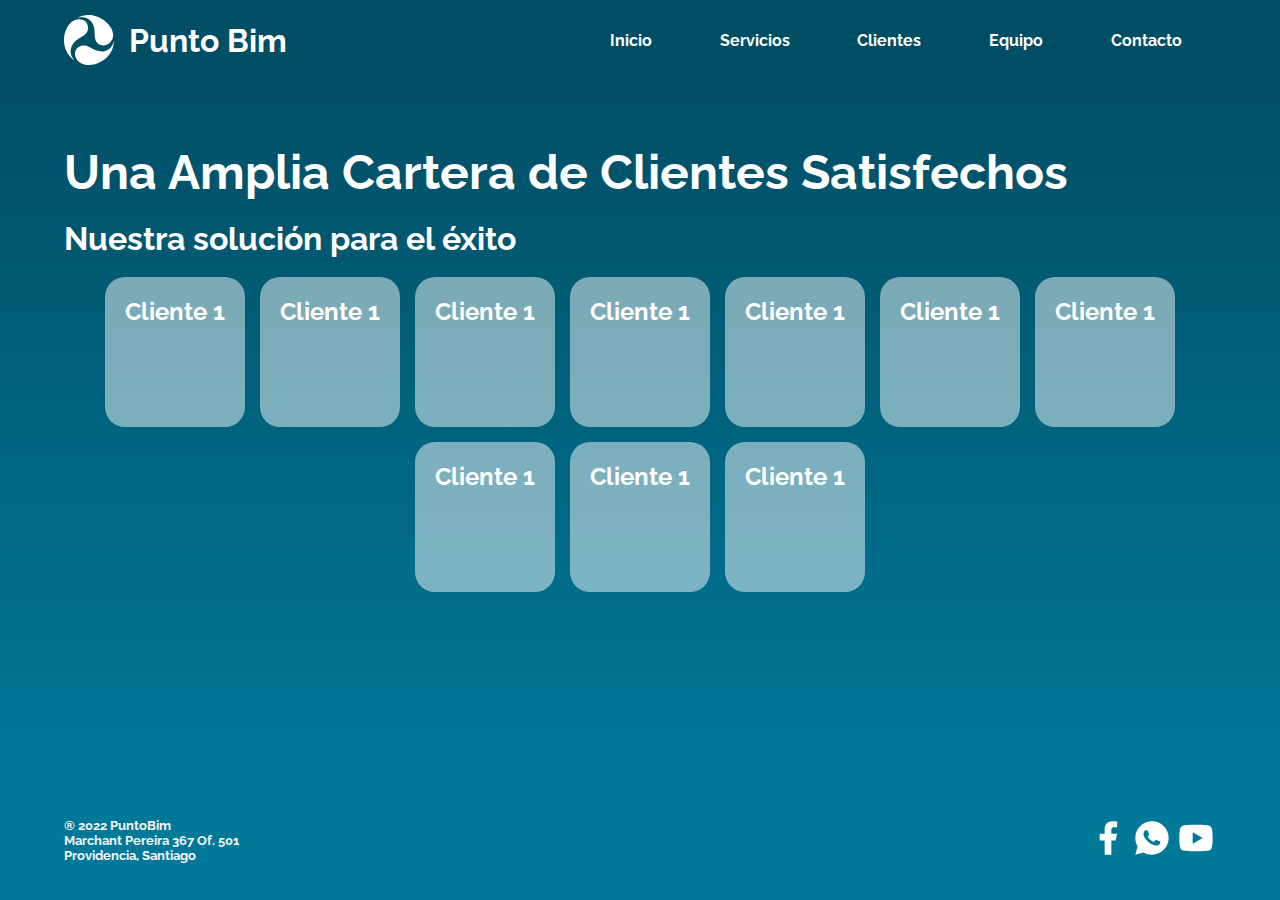
==== pages/clientes.html @ 97cbb828 "titulos html" ====
<!DOCTYPE html>
<html lang="es">
<head>
    <meta charset="UTF-8">
    <meta http-equiv="X-UA-Compatible" content="IE=edge">
    <meta name="viewport" content="width=device-width, initial-scale=1.0">
    <link rel="stylesheet" href="../css/styles.css">
    <link href="https://fonts.googleapis.com/css2?family=Roboto:ital,wght@0,100;0,400;0,700;1,100;1,400;1,700&display=swap" rel="stylesheet">
    <link href="https://fonts.googleapis.com/css2?family=Raleway:ital,wght@0,100;0,400;0,700;0,900;1,100;1,400;1,700;1,900&family=Roboto:ital,wght@0,100;0,400;0,700;1,100;1,400;1,700&display=swap" rel="stylesheet">
    <title>PuntoBim-Clientes</title>
</head>
<body>
    <header>
        <nav class="barraNav">
            <div class="barraNav__logoTitulo">
                <img src="../assets/img/logo.svg" alt="" class="barraNav__logo">
                <h1 class="barraNav__titulo">Punto Bim</h1>
            </div>
            <ul class="barraNav__lista">
                <li><a href="../index.html">Inicio</a></li>
                <li><a href="./servicios.html">Servicios</a></li>
                <li><a href="./clientes.html">Clientes</a></li>
                <li><a href="./equipo.html">Equipo</a></li>
                <li><a href="./contacto.html">Contacto</a></li>
            </ul>
        </nav>
    </header>
    <main>
        <section class="clientes">
            <h1 class="titulo">Una Amplia Cartera de Clientes Satisfechos</h1>
            <h2 class="subtitulo">Nuestra solución para el éxito</h2>
            <div class="clientes__contenedorTarjeta">
                <article class="clientes__tarjeta">
                    <h3 class="clientes__tarjetaTitulo">Cliente 1</h3>
                </article>
                <article class="clientes__tarjeta">
                    <h3 class="clientes__tarjetaTitulo">Cliente 1</h3>
                </article>
                <article class="clientes__tarjeta">
                    <h3 class="clientes__tarjetaTitulo">Cliente 1</h3>
                </article>
                <article class="clientes__tarjeta">
                    <h3 class="clientes__tarjetaTitulo">Cliente 1</h3>
                </article>
                <article class="clientes__tarjeta">
                    <h3 class="clientes__tarjetaTitulo">Cliente 1</h3>
                </article>
                <article class="clientes__tarjeta">
                    <h3 class="clientes__tarjetaTitulo">Cliente 1</h3>
                </article>
                <article class="clientes__tarjeta">
                    <h3 class="clientes__tarjetaTitulo">Cliente 1</h3>
                </article>
                <article class="clientes__tarjeta">
                    <h3 class="clientes__tarjetaTitulo">Cliente 1</h3>
                </article>
                <article class="clientes__tarjeta">
                    <h3 class="clientes__tarjetaTitulo">Cliente 1</h3>
                </article>
                <article class="clientes__tarjeta">
                    <h3 class="clientes__tarjetaTitulo">Cliente 1</h3>
                </article>
            </div>
        </section>

    </main>
    <footer>
        <div>
            <h5>® 2022 PuntoBim</h5>
            <h5>Marchant Pereira 367 Of. 501 </h5>
            <h5>Providencia, Santiago</h5>
        </div>
        <div>
            <img src="../assets/img/icon _facebook.svg" alt="icon_facebook">
            <img src="../assets/img/icon _whatsapp.svg" alt="icon_whatsapp">
            <img src="../assets/img/icon _youtube.svg" alt="icon_youtube">
        </div>
            
    </footer>
</body>
</html>
---- css/styles.css ----
*{
    padding:0;
    margin:0;
    box-sizing: border-box;
}

html{
    font-family: 'Raleway', sans-serif;
}

a{
    text-decoration: none;
    color: inherit;
}

/* --------------------Titulos---------------------------- */
.titulo{
    font-size: 3rem;
    text-align: center;
    /* text-transform: uppercase; */
    color: white;
    text-align: left;
    /* width: 400px; */
    
}
.subtitulo{
    font-size: 2rem;
    text-align: left;
    color: white;

}
/*------------------- Barra Navegacion-------------------- */
.barraNav{
    display: flex;
    justify-content: space-between;
    align-items: center;
    padding-left: 5vw; 
    padding-right: 5vw; 
    height: 80px;
    background-color: #004E64;
    
}
.barraNav__logoTitulo{
    display: flex;
    align-items: center;
    gap:15px;
}
.barraNav__titulo{
    color: white;
    font-size: 2rem;
    white-space: nowrap;
    
}
.barraNav__lista{
    display: none;
}
.bi-list{
    font-size: 2rem;
    color: white;
}

@keyframes aparecer {
    0%{opacity: 0;}
    100%{opacity: 1;}
}
/* .bi-list:hover{

    .navMobile{

    display: none;
    }
} */
.navMobile{
    top: 0;
    right: 0;
    height: 100vh;
    width: 70vw;
    position: absolute;
    padding: 5px;
}
.navMobile__lista{
    display: none;
    position: absolute;
    padding: 15px;
    top: 0;
    right: 0;
    height: 100vh;
    width: 70vw;
    background-color: #1d1d1dde;
    list-style: none;
    flex-direction: column;
    justify-content: flex-start;
    gap: 20px;
}
.navMobile__lista:hover{
    display: flex;
}

i:hover > .navMobile__lista{
    display: flex;
    animation: aparecer 1s;
}

i{
    font-style: normal;
}



.navMobile__lista li{
    font-size: 2rem;
}
.navMobile__lista li:hover{
    color: #007999;
}
/* .barraNav__logo{
    justify-self: center;
    align-self: center;
} */
ul li{
    color: white;
    font-weight: 700;
    padding: 5px;
}
ul li:hover{
    color: #007999;
    /* border-bottom: 3px solid #00a5d3 ;
    border-top: 3px solid transparent ; */
}
footer{
    height: 120px;
    padding: 15px 5vw 15px;
    display:flex;
    gap: 10px;
    justify-content: space-between;
    align-items: center;
    background-color: #007999;
}
h5{
    font-weight: 700;
    color:whitesmoke;
}

@media (min-width: 768px) {

    .barraNav__lista{
        list-style: none;
        display: flex;
        flex-direction: row;
        align-self: center;
        justify-content: space-around;
        width: 50vw;
    }
    .bi-list{
        display: none;
    }
    
}

/*------------------- Seccion Portada-------------------- */
.portada{
    min-height: calc(100vh - 80px - 120px);
    background: linear-gradient(#004E64, #007999); 
    display: flex;
    flex-direction: row;
    flex-wrap: wrap;
    justify-content: space-between;
    align-items: center;
    gap: 20px;
    padding: 5vw;
}
.portada__titulo{
    font-size: 2.5rem;
    text-align: left;
    /* text-transform: uppercase; */
    color: white;
    width: 400px;
    
}
.portada__subtitulo{
    font-size: 2rem;
    text-align: center;
    text-transform: uppercase;
    color: white;
}
/* .portada__video{
background-size: cover;
z-index: -1;
} */
/* .portada__img{
    align-self: flex-end;

    } */

/*------------------- Contacto-------------------- */
.contacto{
    min-height: calc(100vh - 80px - 120px);
    background: linear-gradient(#004E64, #007999); 
    position: relative;
    padding: 5vw;
}
.contacto__formulario{
    display: flex;
    flex-direction: column;
    justify-content: center;
    align-items: center;
    padding: 10px;
    height: 100%;

    gap: 20px;
}
.contacto__label{
    display: inline-block;
    width: 100px;
    color: white;
}
form div{
    display: flex;
    align-items: center;
    
} 
form h2{
    color: white;
    text-transform: uppercase;

}
.inputbox{
    line-height: 30px;
    border: 1px solid #004E64;
    border-radius: 10px;
    max-width: 400px;
    width: calc(80vw - 100px);
    padding: 0px 10px ;
}
.formulario__btn{

    max-width: 250px;
    width: calc(40vw);
    height: 40px;
    border: 1px solid #004E64;
    border-radius: 20px;
    background-color: #004E64;
    color: white;
    font-weight: 700;
    margin: 10px;
}
.formulario__btn:hover{
    width: 250px;
    height: 40px;
    border: 2px solid #004E64;
    border-radius: 20px;
    background-color: white;
    color: #004E64;
    font-weight: 700;
    margin: 10px;
}
.fomulario__combobox{
    height: 30px;
    border: 1px solid #004E64;
    border-radius: 10px;
    max-width: 400px;
    width: calc(80vw - 100px);
    padding: 0px 10px ;
}
.formulario__checkbox{
    
    max-width: 400px;
    width: calc(80vw - 100px);
    height: 30px;
}
/*------------------- Servicios -------------------- */
.servicios{

    min-height: calc(100vh - 80px - 120px);
    background: linear-gradient(#004E64, #007999); 
    display: flex;
    flex-direction: column;
    justify-content: flex-start;
    align-items: flex-start;
    padding: 5vw;
    gap: 20px;
}
.servicios__contenedorTarjeta{
    display: flex;
    flex-direction: row;
    gap: 35px;
    flex-wrap: wrap;
    justify-content: center;
    height: 100%
    
}
.servicios__tarjeta{
    background-color: #ffffff7c;
    border-radius: 20px;
    padding: 20px;
    width: max(250px , 20%);
    display: flex;
    flex-direction: column;
    justify-content: space-between;
    align-items: center;
    gap: 20px;
}
.servicios__tarjetaTitulo{
    color: white;
    text-align: center;
    font-size: 1.5rem;
}
.servicios__tarjetaParrafo{
    color: white;
    text-align: center;
    font-size: 1.2rem;
    font-weight: 400;
}
.servicios__tarjetaBtn{
    padding: 10px;
    border: 2px solid white;
    border-radius: 20px;
    color: white;
    font-weight: 700;
}
/*------------------- Clientes -------------------- */
.clientes{
    min-height: calc(100vh - 80px - 120px);
    background: linear-gradient(#004E64, #007999); 
    display: flex;
    flex-direction: column;
    justify-content: flex-start;
    align-items: flex-start;
    padding: 5vw;
    gap: 20px;
}
.clientes__contenedorTarjeta{
    display: flex;
    flex-direction: row;
    justify-content: center;
    align-items: center;
    gap: 15px;
    flex-wrap: wrap;
}
.clientes__tarjeta{
    background-color: #ffffff7c;
    border-radius: 20px;
    padding: 20px;
    width: auto;
    height: 150px;
}
.clientes__tarjetaTitulo{
    color: white;
    text-align: center;
    font-size: 1.5rem;
}
/*------------------- Equipo -------------------- */
.equipo{
    height: auto;
    background: linear-gradient(#004E64, #007999); 
    display: flex;
    flex-direction: column;
    justify-content: flex-start;
    align-items: flex-start;
    padding: 5vw;
    gap: 20px;
}
.colaboradores{
    height: auto;
    background: linear-gradient(#004E64, #007999); 
    display: flex;
    flex-direction: column;
    justify-content: flex-start;
    align-items: flex-start;
    padding: 5vw;
    gap: 30px;
}
.equipo__parrafo{
    color: white;
    text-align: left;
    font-size: 1.2rem;
    font-weight: 400;
}
.imgEquipo{
    width: 100%;
    border-radius: 15px;
}
.tarjeta{
    background-color: transparent;
    padding: 20px;
    border-radius: 10px;
    width: max(30%, 400px);
}
.tarjeta__nombre{
    color: white;
    text-align: left;
    font-size: 1.5rem;
    font-weight: 400;
}
.tarjeta__cargo{
    color: white;
    text-align: left;
    font-size: 1.2rem;
    font-weight: 400;
}
.tarjeta__profesion{
    color: white;
    text-align: left;
    font-size: 1.0rem;
    font-weight: 400;
}
.tarjeta__contenedor{
    display:flex;
    flex-wrap: wrap;
    justify-content: center;
    gap: 20px;
}
.tarjeta__img {
    width: 100%;
    border-radius: 10px;
}
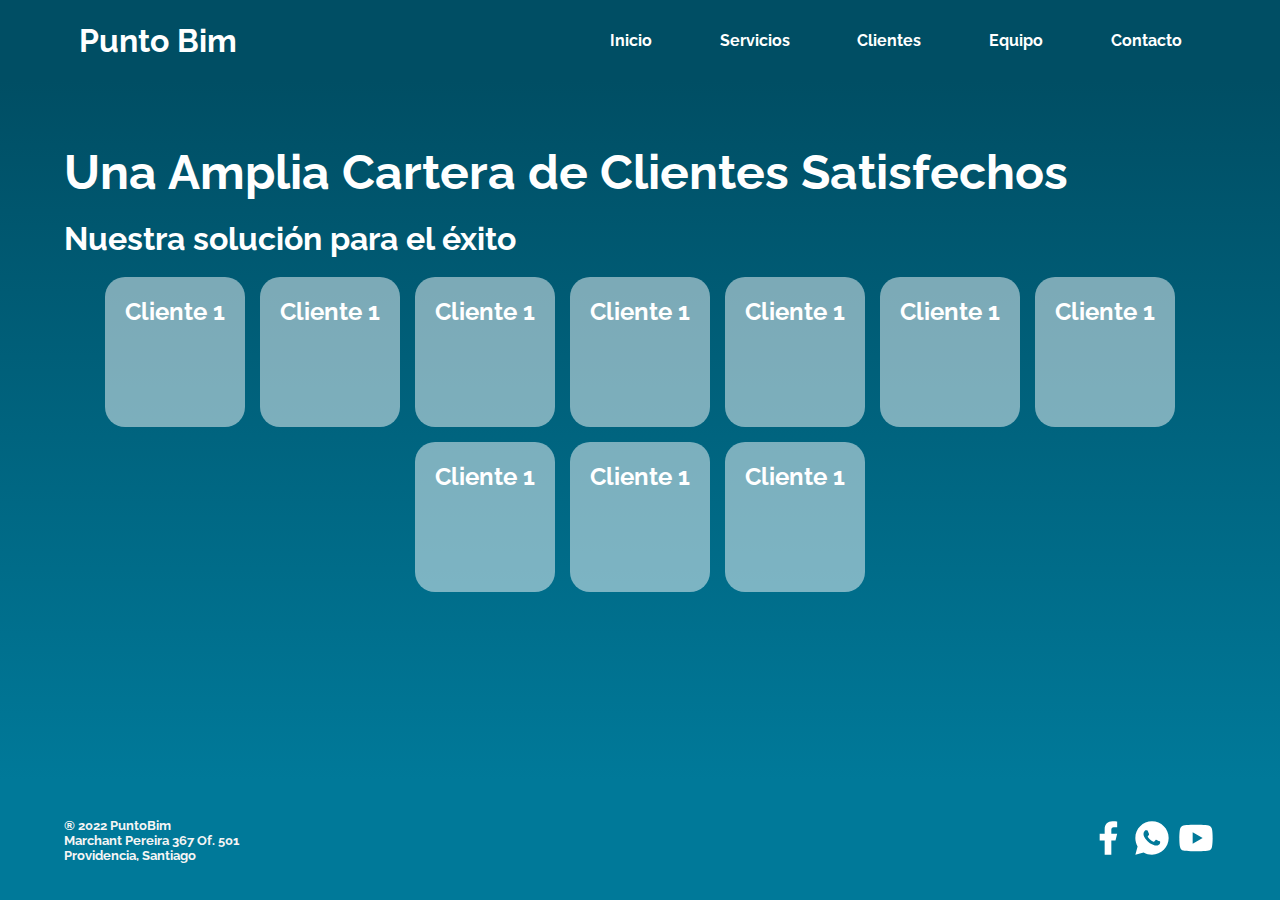
==== commit a9973f7f: "barraNavMobile" ====
--- a/pages/clientes.html
+++ b/pages/clientes.html
@@ -7,13 +7,15 @@
     <link rel="stylesheet" href="../css/styles.css">
     <link href="https://fonts.googleapis.com/css2?family=Roboto:ital,wght@0,100;0,400;0,700;1,100;1,400;1,700&display=swap" rel="stylesheet">
     <link href="https://fonts.googleapis.com/css2?family=Raleway:ital,wght@0,100;0,400;0,700;0,900;1,100;1,400;1,700;1,900&family=Roboto:ital,wght@0,100;0,400;0,700;1,100;1,400;1,700&display=swap" rel="stylesheet">
+    <link rel="stylesheet" href="https://cdn.jsdelivr.net/npm/bootstrap-icons@1.9.1/font/bootstrap-icons.css">
+    <link rel="icon" href="../assets/img/favicon.svg" type="image/x-icon" class="favicon">
     <title>PuntoBim-Clientes</title>
 </head>
 <body>
     <header>
         <nav class="barraNav">
             <div class="barraNav__logoTitulo">
-                <img src="../assets/img/logo.svg" alt="" class="barraNav__logo">
+                <img src="./assets/img/logo.svg" alt="" class="barraNav__logo">
                 <h1 class="barraNav__titulo">Punto Bim</h1>
             </div>
             <ul class="barraNav__lista">
@@ -23,7 +25,21 @@
                 <li><a href="./equipo.html">Equipo</a></li>
                 <li><a href="./contacto.html">Contacto</a></li>
             </ul>
+            <i class="bi bi-list">
+                <div class="navMobile__background">
+                    <ul class="navMobile__lista">
+                        <li><a href="./servicios.html"><i class="bi bi-x"></i></a></li>
+                        <li><a href="../index.html">Inicio</a></li>
+                        <li><a href="./servicios.html">Servicios</a></li>
+                        <li><a href="./clientes.html">Clientes</a></li>
+                        <li><a href="./equipo.html">Equipo</a></li>
+                        <li><a href="./contacto.html">Contacto</a></li>
+                    </ul>
+                </div>
+
+            </i>
         </nav>
+
     </header>
     <main>
         <section class="clientes">
--- a/css/styles.css
+++ b/css/styles.css
@@ -12,6 +12,7 @@
     text-decoration: none;
     color: inherit;
 }
+
 
 /* --------------------Titulos---------------------------- */
 .titulo{
@@ -57,12 +58,22 @@
 .bi-list{
     font-size: 2rem;
     color: white;
-}
-
-@keyframes aparecer {
+    transition: 1s transform ease;
+}
+
+.bi-x{
+    z-index: 1;
+    font-size: 2rem;
+    color: white;
+    justify-content: end;
+    transition: 1s transform ease;
+}
+
+
+/* @keyframes aparecer {
     0%{opacity: 0;}
     100%{opacity: 1;}
-}
+} */
 /* .bi-list:hover{
 
     .navMobile{
@@ -78,27 +89,52 @@
     position: absolute;
     padding: 5px;
 }
+.navMobile__background{
+    display: grid;
+    opacity: 0;
+    justify-content: center;
+    position: fixed;
+    height: 100vh;
+    width: 100vw;
+    top: 0;
+    left: 0;
+    background-color: rgba(0, 0, 0, 0.70);
+    transition: 1s opacity ease;
+}
 .navMobile__lista{
-    display: none;
-    position: absolute;
-    padding: 15px;
-    top: 0;
-    right: 0;
-    height: 100vh;
-    width: 70vw;
-    background-color: #1d1d1dde;
+    display: flex;
+    border-radius: 10px;
+    height: 80vh;
+    width: 80vw;
+    background: linear-gradient(#004E64, #007999);
     list-style: none;
     flex-direction: column;
     justify-content: flex-start;
-    gap: 20px;
+    align-self: center;
 }
 .navMobile__lista:hover{
     display: flex;
 }
 
-i:hover > .navMobile__lista{
-    display: flex;
+/* i:hover .navMobile__lista{
     animation: aparecer 1s;
+}  */
+
+
+.bi-list:hover > .navMobile__background{
+    opacity: 1;
+} 
+#navCloseBtn:hover + .navMobile__background{
+    opacity: 0;
+} 
+#navCloseBtn{
+width: auto;
+align-self: flex-end;
+transition: 1s transform ease;
+}
+#navCloseBtn:hover{
+    transform: rotate(360deg);
+    background-color: transparent;
 }
 
 i{
@@ -109,6 +145,7 @@
 
 .navMobile__lista li{
     font-size: 2rem;
+    margin: 10px;
 }
 .navMobile__lista li:hover{
     color: #007999;
@@ -196,7 +233,6 @@
 .contacto{
     min-height: calc(100vh - 80px - 120px);
     background: linear-gradient(#004E64, #007999); 
-    position: relative;
     padding: 5vw;
 }
 .contacto__formulario{
@@ -206,7 +242,6 @@
     align-items: center;
     padding: 10px;
     height: 100%;
-
     gap: 20px;
 }
 .contacto__label{
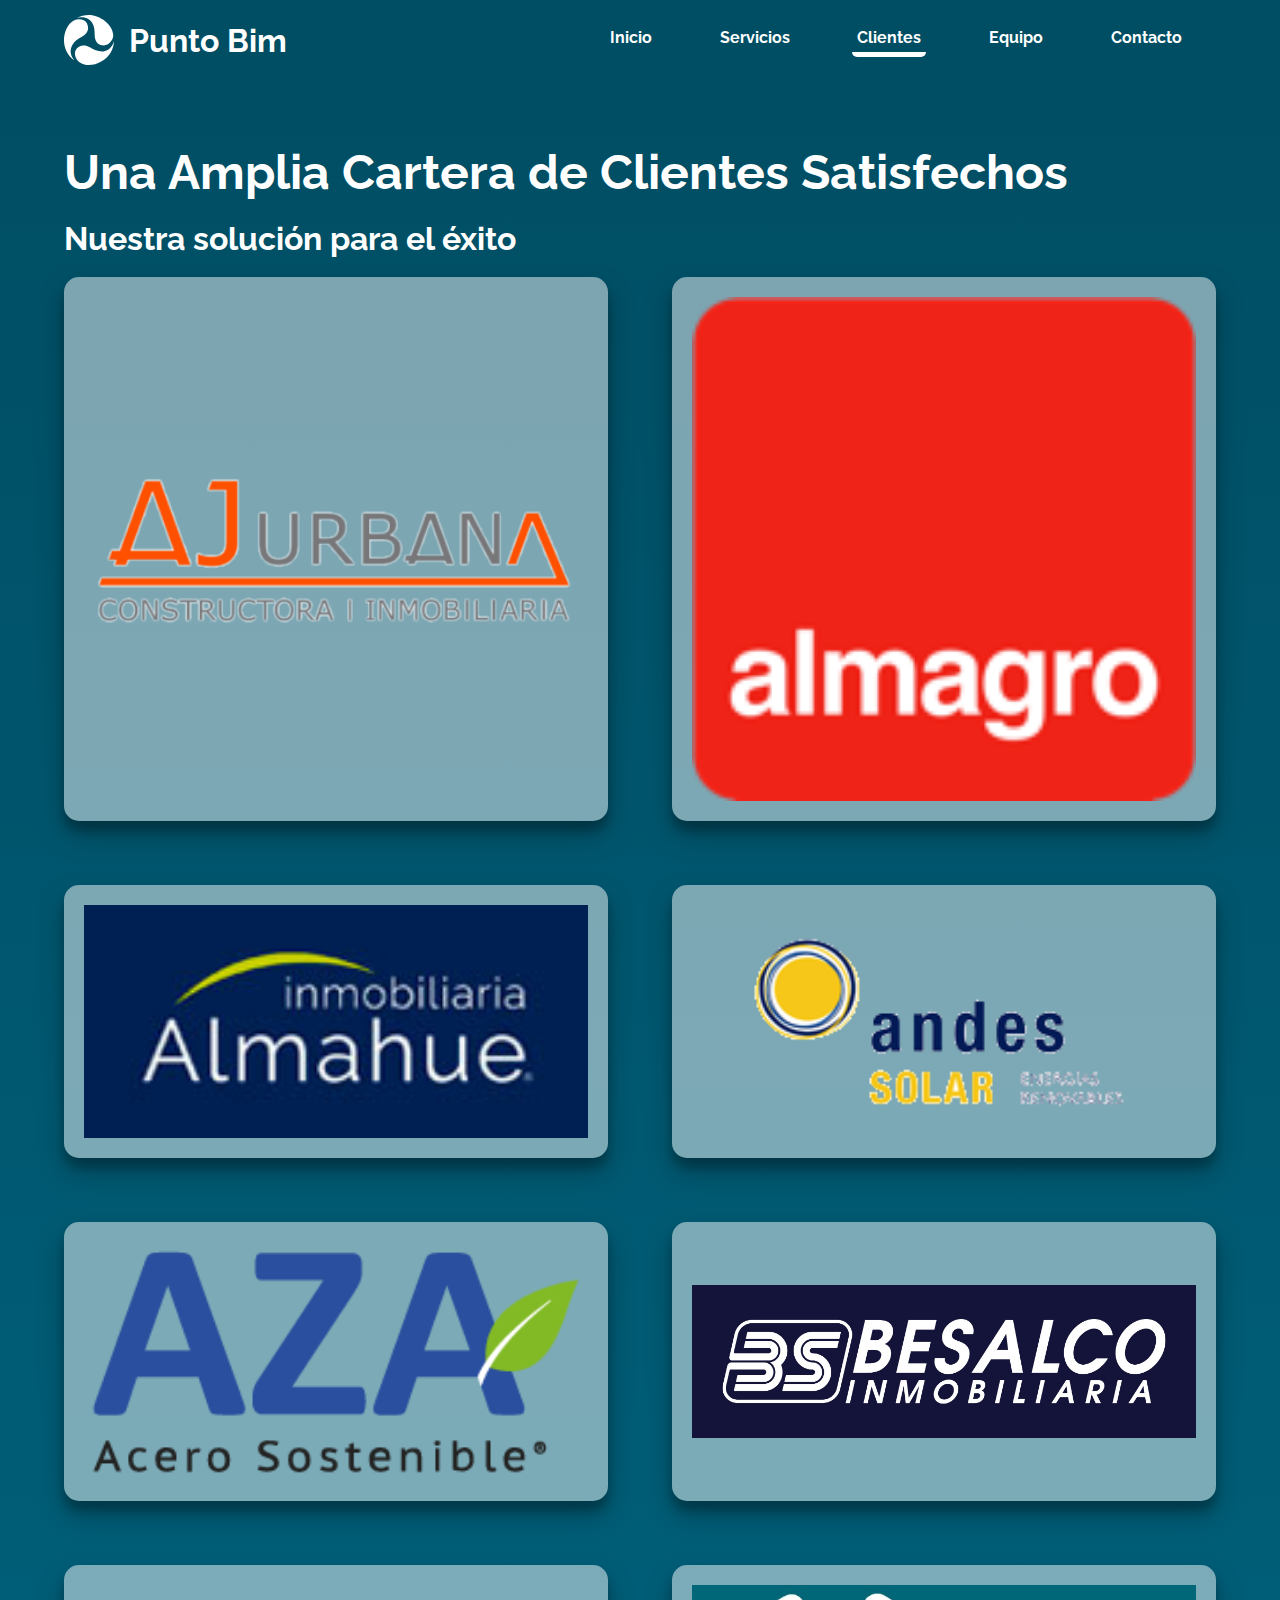
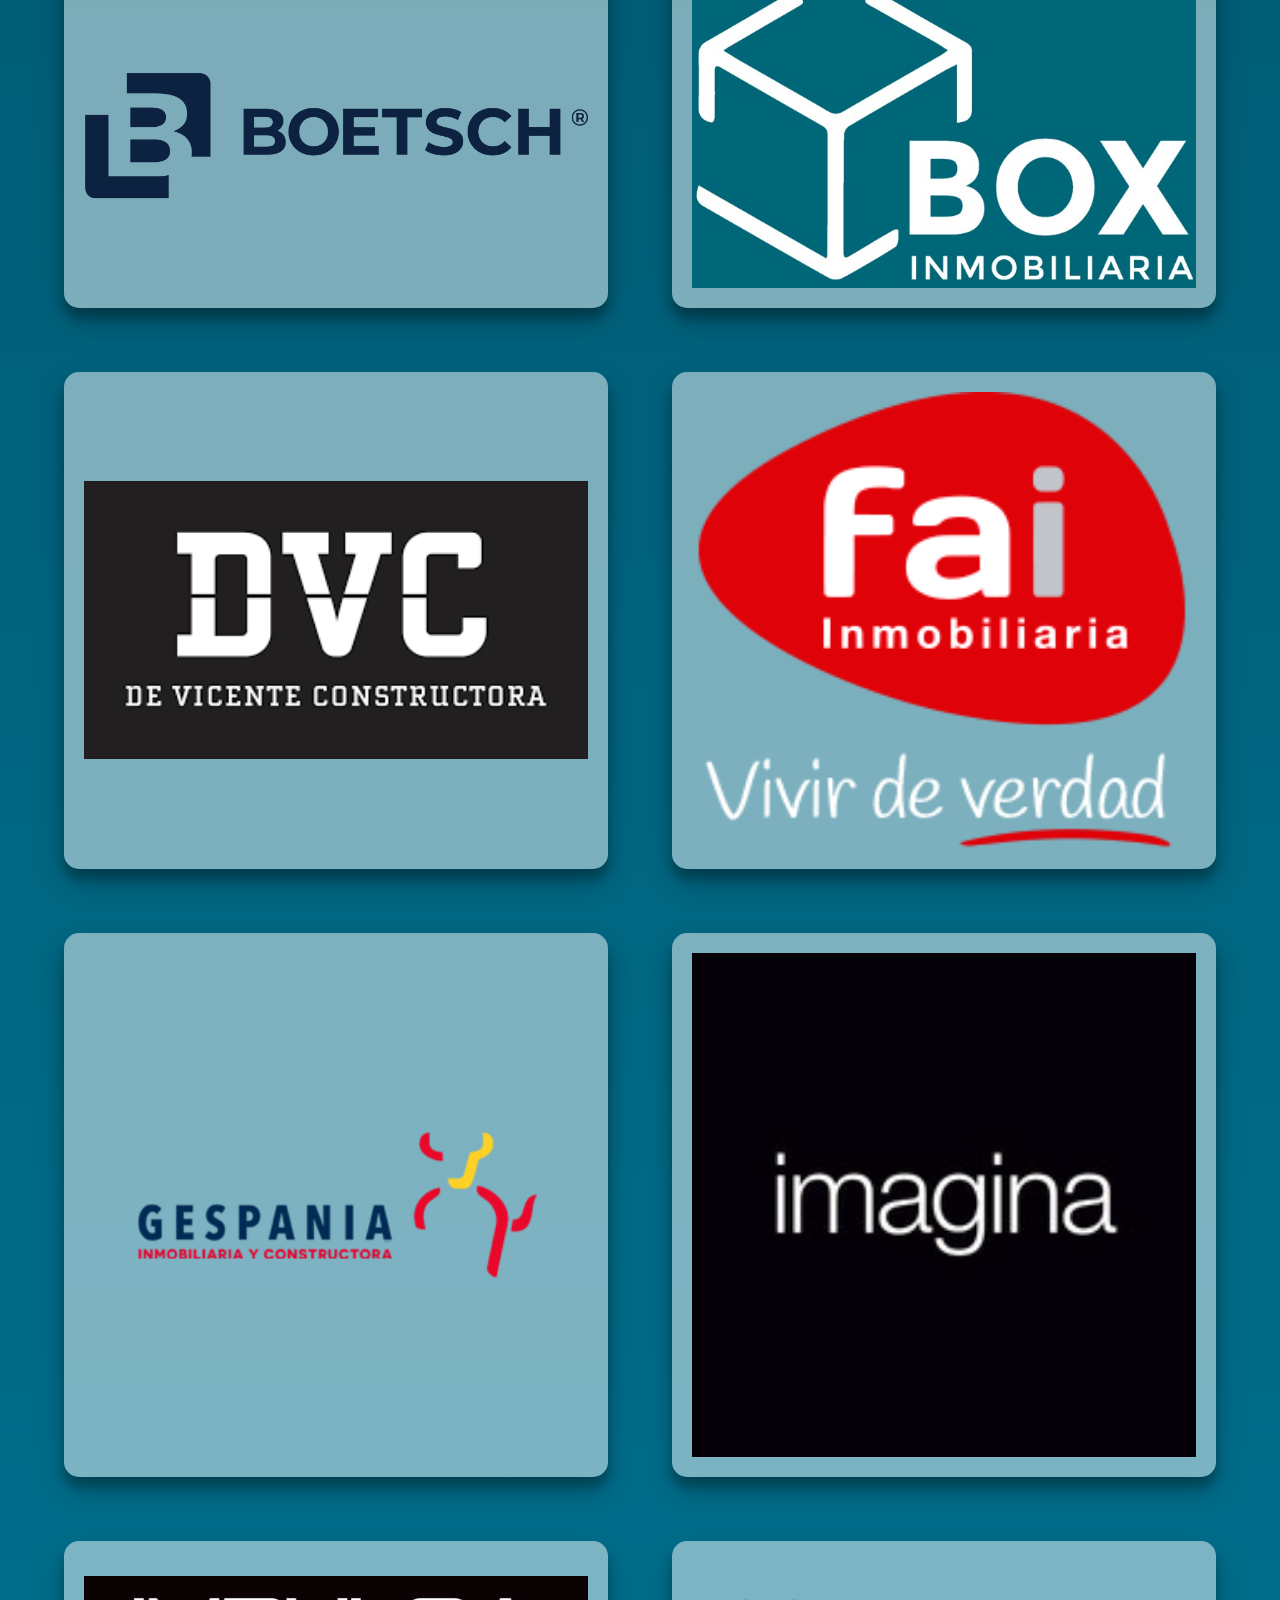
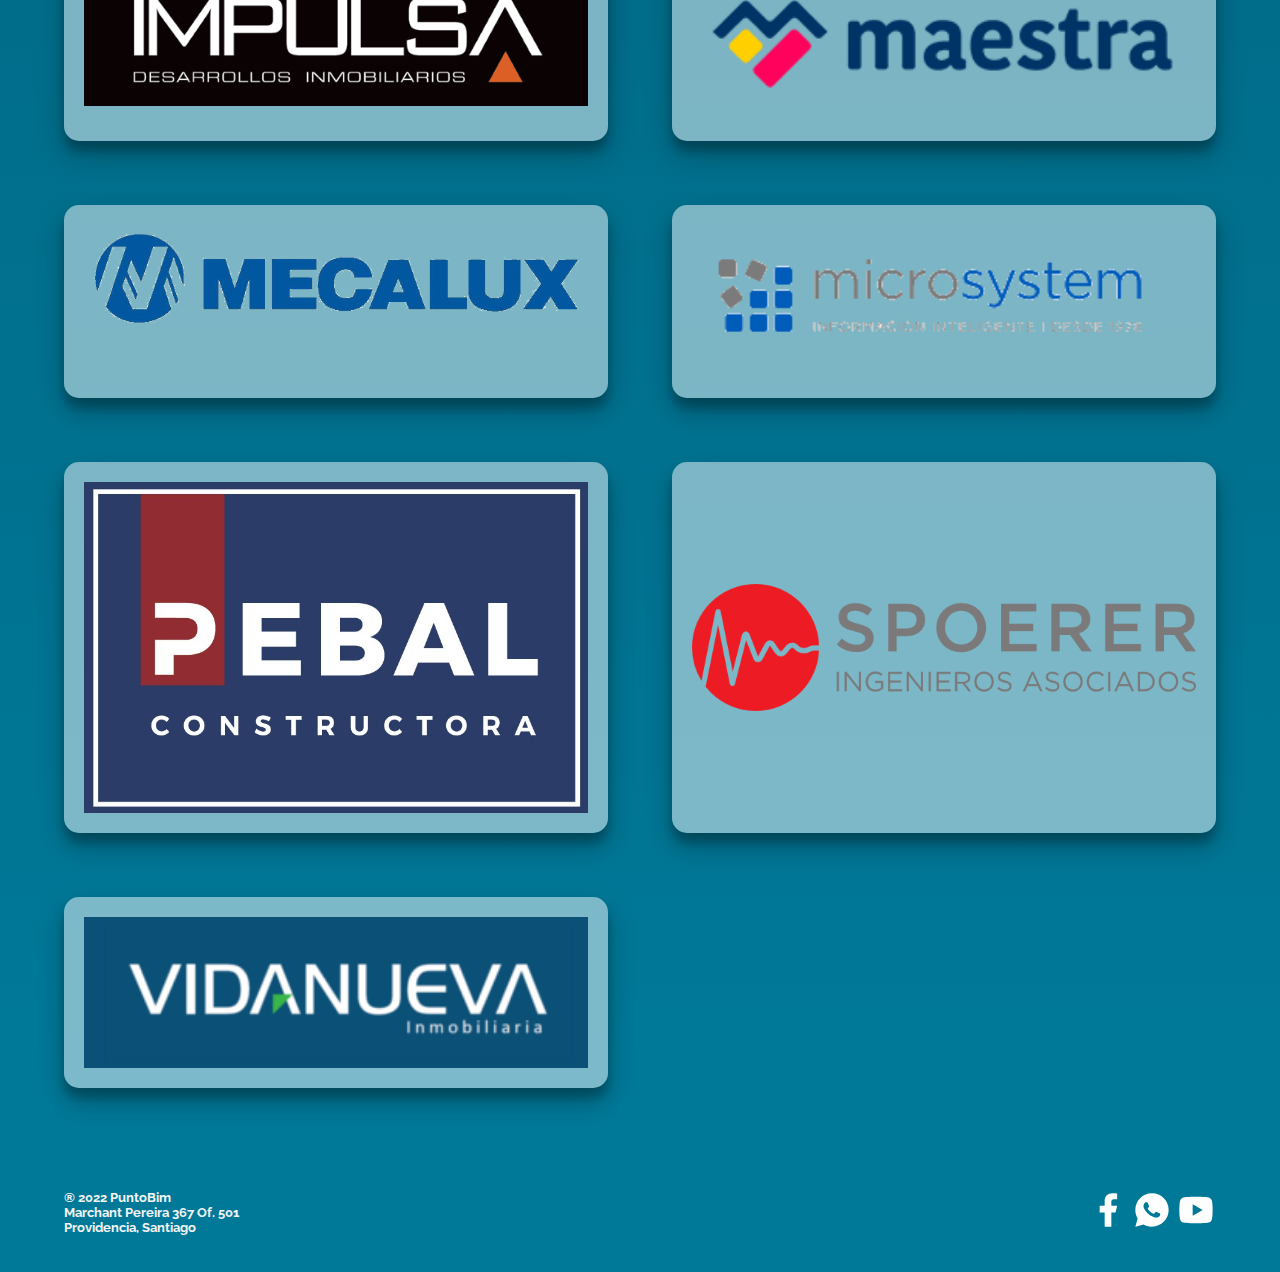
==== commit 61cec219: "imagenes clientes" ====
--- a/pages/clientes.html
+++ b/pages/clientes.html
@@ -15,29 +15,27 @@
     <header>
         <nav class="barraNav">
             <div class="barraNav__logoTitulo">
-                <img src="./assets/img/logo.svg" alt="" class="barraNav__logo">
+                <img src="../assets/img/logo.svg" alt="" class="barraNav__logo">
                 <h1 class="barraNav__titulo">Punto Bim</h1>
             </div>
             <ul class="barraNav__lista">
                 <li><a href="../index.html">Inicio</a></li>
                 <li><a href="./servicios.html">Servicios</a></li>
-                <li><a href="./clientes.html">Clientes</a></li>
+                <li id="activeHtml"><a href="./clientes.html">Clientes</a></li>
                 <li><a href="./equipo.html">Equipo</a></li>
                 <li><a href="./contacto.html">Contacto</a></li>
             </ul>
-            <i class="bi bi-list">
-                <div class="navMobile__background">
-                    <ul class="navMobile__lista">
-                        <li><a href="./servicios.html"><i class="bi bi-x"></i></a></li>
-                        <li><a href="../index.html">Inicio</a></li>
-                        <li><a href="./servicios.html">Servicios</a></li>
-                        <li><a href="./clientes.html">Clientes</a></li>
-                        <li><a href="./equipo.html">Equipo</a></li>
-                        <li><a href="./contacto.html">Contacto</a></li>
-                    </ul>
-                </div>
-
-            </i>
+            <i class="bi bi-list"></i>
+            <div class="navMobile__background">
+                <ul class="navMobile__lista">
+                    <!-- <li><a href="./servicios.html"><i class="bi bi-x"></i></a></li> -->
+                    <li><a href="../index.html">Inicio</a></li>
+                    <li><a href="./servicios.html">Servicios</a></li>
+                    <li id="activeHtmlMobile"><a href="./clientes.html">Clientes</a></li>
+                    <li><a href="./equipo.html">Equipo</a></li>
+                    <li><a href="./contacto.html">Contacto</a></li>
+                </ul>
+            </div>
         </nav>
 
     </header>
@@ -47,34 +45,61 @@
             <h2 class="subtitulo">Nuestra solución para el éxito</h2>
             <div class="clientes__contenedorTarjeta">
                 <article class="clientes__tarjeta">
-                    <h3 class="clientes__tarjetaTitulo">Cliente 1</h3>
+                    <img class="clientes__img" src="../assets/img/clients/ajurbana.png" alt="">
                 </article>
                 <article class="clientes__tarjeta">
-                    <h3 class="clientes__tarjetaTitulo">Cliente 1</h3>
+                    <img class="clientes__img" src="../assets/img/clients/almagro.png" alt="">
                 </article>
                 <article class="clientes__tarjeta">
-                    <h3 class="clientes__tarjetaTitulo">Cliente 1</h3>
+                    <img class="clientes__img" src="../assets/img/clients/almahue.jpg" alt="">
                 </article>
                 <article class="clientes__tarjeta">
-                    <h3 class="clientes__tarjetaTitulo">Cliente 1</h3>
+                    <img class="clientes__img" src="../assets/img/clients/andessolar.png" alt="">
                 </article>
                 <article class="clientes__tarjeta">
-                    <h3 class="clientes__tarjetaTitulo">Cliente 1</h3>
+                    <img class="clientes__img" src="../assets/img/clients/aza.png" alt="">
                 </article>
                 <article class="clientes__tarjeta">
-                    <h3 class="clientes__tarjetaTitulo">Cliente 1</h3>
+                    <img class="clientes__img" src="../assets/img/clients/besalco.jpg" alt="">
                 </article>
                 <article class="clientes__tarjeta">
-                    <h3 class="clientes__tarjetaTitulo">Cliente 1</h3>
+                    <img class="clientes__img" src="../assets/img/clients/boetsch.png" alt="">
                 </article>
                 <article class="clientes__tarjeta">
-                    <h3 class="clientes__tarjetaTitulo">Cliente 1</h3>
+                    <img class="clientes__img" src="../assets/img/clients/box.jpg" alt="">
                 </article>
                 <article class="clientes__tarjeta">
-                    <h3 class="clientes__tarjetaTitulo">Cliente 1</h3>
+                    <img class="clientes__img" src="../assets/img/clients/dvc.png" alt="">
                 </article>
                 <article class="clientes__tarjeta">
-                    <h3 class="clientes__tarjetaTitulo">Cliente 1</h3>
+                    <img class="clientes__img" src="../assets/img/clients/fai.png" alt="">
+                </article>
+                <article class="clientes__tarjeta">
+                    <img class="clientes__img" src="../assets/img/clients/gespania.png" alt="">
+                </article>
+                <article class="clientes__tarjeta">
+                    <img class="clientes__img" src="../assets/img/clients/imagina.jpg" alt="">
+                </article>
+                <article class="clientes__tarjeta">
+                    <img class="clientes__img" src="../assets/img/clients/impulsa.png" alt="">
+                </article>
+                <article class="clientes__tarjeta">
+                    <img class="clientes__img" src="../assets/img/clients/maestra.png" alt="">
+                </article>
+                <article class="clientes__tarjeta">
+                    <img class="clientes__img" src="../assets/img/clients/mecalux.png" alt="">
+                </article>
+                <article class="clientes__tarjeta">
+                    <img class="clientes__img" src="../assets/img/clients/microsystem.png" alt="">
+                </article>
+                <article class="clientes__tarjeta">
+                    <img class="clientes__img" src="../assets/img/clients/pebal.jpg" alt="">
+                </article>
+                <article class="clientes__tarjeta">
+                    <img class="clientes__img" src="../assets/img/clients/spoerer.png" alt="">
+                </article>
+                <article class="clientes__tarjeta">
+                    <img class="clientes__img" src="../assets/img/clients/vidanueva.png" alt="">
                 </article>
             </div>
         </section>
--- a/css/styles.css
+++ b/css/styles.css
@@ -58,7 +58,7 @@
 .bi-list{
     font-size: 2rem;
     color: white;
-    transition: 1s transform ease;
+    transition: 0.5s transform ease;
 }
 
 .bi-x{
@@ -66,14 +66,18 @@
     font-size: 2rem;
     color: white;
     justify-content: end;
-    transition: 1s transform ease;
-}
-
-
-/* @keyframes aparecer {
+    transition: 0.5s transform ease;
+}
+
+
+@keyframes aparecer {
     0%{opacity: 0;}
     100%{opacity: 1;}
-} */
+}
+@keyframes desaparecer {
+    0%{opacity: 1;}
+    100%{opacity: 0;}
+}
 /* .bi-list:hover{
 
     .navMobile{
@@ -91,15 +95,15 @@
 }
 .navMobile__background{
     display: grid;
-    opacity: 0;
     justify-content: center;
     position: fixed;
     height: 100vh;
     width: 100vw;
     top: 0;
-    left: 0;
+    left: 100vw;
     background-color: rgba(0, 0, 0, 0.70);
-    transition: 1s opacity ease;
+    transition: 0.5s left ease;
+    
 }
 .navMobile__lista{
     display: flex;
@@ -111,6 +115,8 @@
     flex-direction: column;
     justify-content: flex-start;
     align-self: center;
+    gap: 100px;
+    transition: 0.5s all ease; 
 }
 .navMobile__lista:hover{
     display: flex;
@@ -120,13 +126,25 @@
     animation: aparecer 1s;
 }  */
 
-
-.bi-list:hover > .navMobile__background{
-    opacity: 1;
+.bi-list:hover{
+    transform: rotate(90deg);
 } 
-#navCloseBtn:hover + .navMobile__background{
-    opacity: 0;
+.bi-list:hover + .navMobile__background{
+    left: 0; 
 } 
+.bi-list:hover + .navMobile__background >.navMobile__lista{
+    gap: 0px;
+} 
+
+
+/* #navCloseBtn:hover + .navMobile__background{
+    left: 100vw;
+} 
+
+.bi-list:hover > #navCloseBtn:hover + .navMobile__background{
+    left: 100vw;
+}  */
+
 #navCloseBtn{
 width: auto;
 align-self: flex-end;
@@ -161,8 +179,17 @@
 }
 ul li:hover{
     color: #007999;
-    /* border-bottom: 3px solid #00a5d3 ;
-    border-top: 3px solid transparent ; */
+    
+}
+#activeHtml{
+    border-bottom: 5px solid white ;
+    border-radius: 5px;
+}
+#activeHtmlMobile{
+    color:#2cb0d4 ;
+
+    border-left: 15px solid #2cb0d4 ;
+    border-radius: 15px; 
 }
 footer{
     height: 120px;
@@ -334,6 +361,7 @@
     justify-content: space-between;
     align-items: center;
     gap: 20px;
+    box-shadow: rgba(0, 0, 0, 0.25) 0px 14px 28px, rgba(0, 0, 0, 0.22) 0px 10px 10px;
 }
 .servicios__tarjetaTitulo{
     color: white;
@@ -365,24 +393,31 @@
     gap: 20px;
 }
 .clientes__contenedorTarjeta{
-    display: flex;
-    flex-direction: row;
-    justify-content: center;
-    align-items: center;
-    gap: 15px;
-    flex-wrap: wrap;
+    display: grid;
+    grid-template-columns: repeat(2,1fr);
+    grid-template-rows: auto;
+    justify-content: center;
+    align-items: center;
+    gap: 5vw;
 }
 .clientes__tarjeta{
+    display: flex;
+    flex-direction: column;
+    justify-content: center;
     background-color: #ffffff7c;
-    border-radius: 20px;
+    border-radius: 15px;
     padding: 20px;
-    width: auto;
-    height: 150px;
-}
-.clientes__tarjetaTitulo{
+    width: 100%;
+    height: 100%;
+    box-shadow: rgba(0, 0, 0, 0.25) 0px 14px 28px, rgba(0, 0, 0, 0.22) 0px 10px 10px;
+}
+/* .clientes__tarjetaTitulo{
     color: white;
     text-align: center;
     font-size: 1.5rem;
+} */
+.clientes__img{
+    width: 100%;
 }
 /*------------------- Equipo -------------------- */
 .equipo{
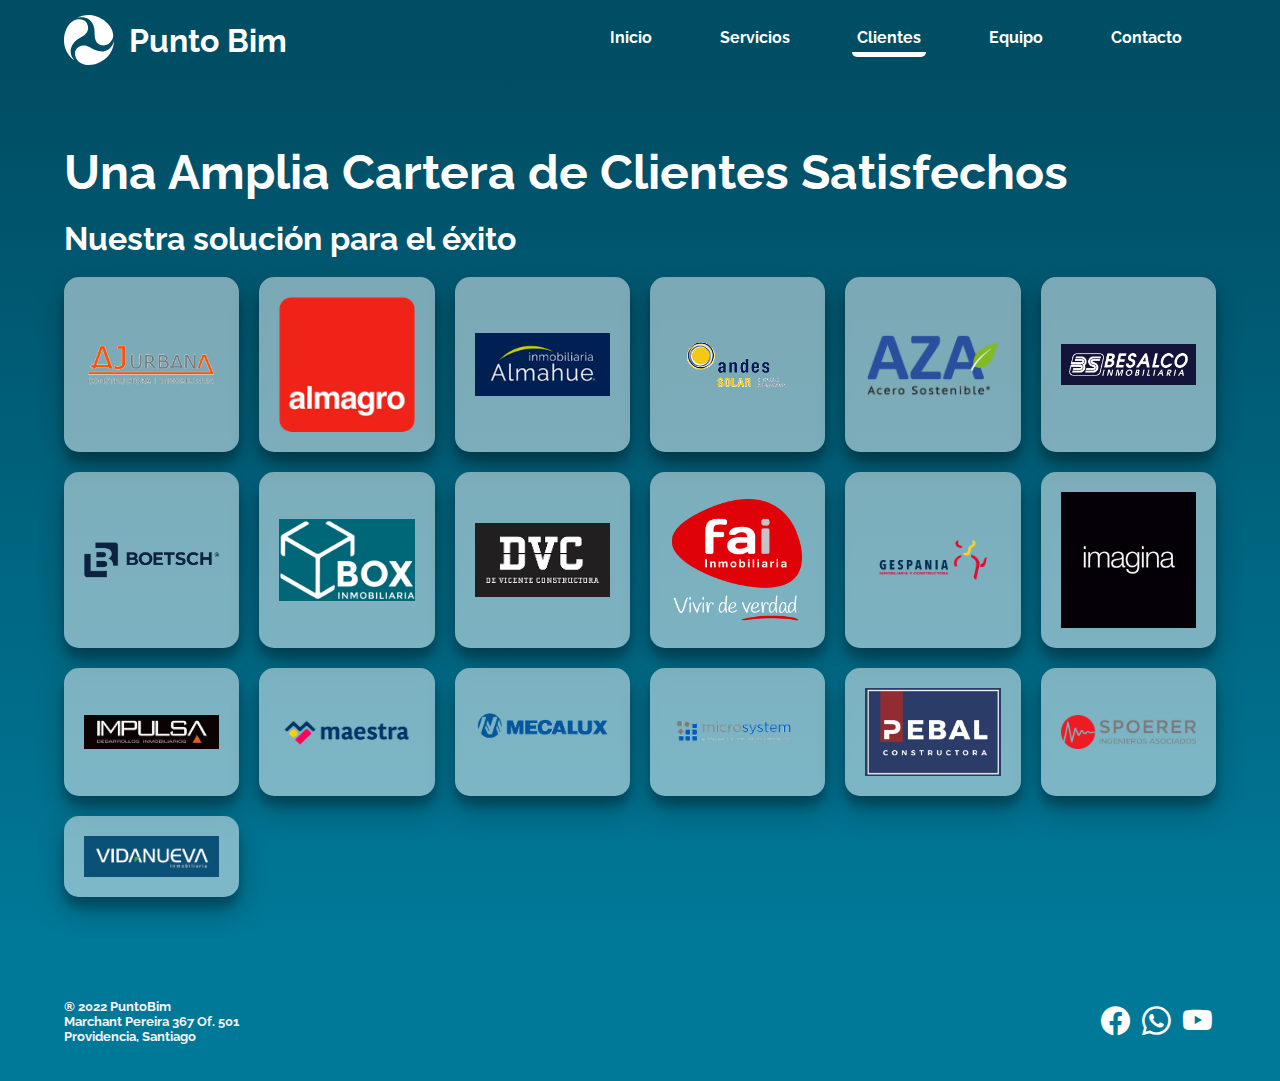
==== commit 41dbbd3b: "Responsive para entrega 2" ====
--- a/pages/clientes.html
+++ b/pages/clientes.html
@@ -25,7 +25,9 @@
                 <li><a href="./equipo.html">Equipo</a></li>
                 <li><a href="./contacto.html">Contacto</a></li>
             </ul>
-            <i class="bi bi-list"></i>
+            <input type="checkbox" id="navMobile__checkbox">
+            <label class="navMobile__iconX" for="navMobile__checkbox"><i class="bi bi-x"></i></label>
+            <label class="navMobile__iconMenu" for="navMobile__checkbox"><i class="bi bi-list"></i></label>
             <div class="navMobile__background">
                 <ul class="navMobile__lista">
                     <!-- <li><a href="./servicios.html"><i class="bi bi-x"></i></a></li> -->
@@ -112,11 +114,10 @@
             <h5>Providencia, Santiago</h5>
         </div>
         <div>
-            <img src="../assets/img/icon _facebook.svg" alt="icon_facebook">
-            <img src="../assets/img/icon _whatsapp.svg" alt="icon_whatsapp">
-            <img src="../assets/img/icon _youtube.svg" alt="icon_youtube">
+            <i class="bi bi-facebook"></i>
+            <i class="bi bi-whatsapp"></i>
+            <i class="bi bi-youtube"></i>
         </div>
-            
     </footer>
 </body>
 </html>--- a/css/styles.css
+++ b/css/styles.css
@@ -1,3 +1,8 @@
+:root{
+    --color-primario:#004E64;
+    --color-secundario:#007999;
+}
+
 *{
     padding:0;
     margin:0;
@@ -14,21 +19,39 @@
 }
 
 
+body{
+    min-width: 320px; /* Para no distorsionar pagina en pantallas muy pequeñas */
+}
+
 /* --------------------Titulos---------------------------- */
 .titulo{
-    font-size: 3rem;
+    font-size: 2.5rem;
     text-align: center;
     /* text-transform: uppercase; */
     color: white;
     text-align: left;
     /* width: 400px; */
-    
 }
 .subtitulo{
-    font-size: 2rem;
-    text-align: left;
-    color: white;
-
+    font-size: 1.8rem;
+    text-align: left;
+    color: white;
+}
+.maxWidth400{
+    max-width: 400px;
+}
+
+@media (min-width: 768px) {
+
+    .titulo{
+        font-size: 3.0rem;
+    }
+    .subtitulo{
+        font-size: 2.0rem;
+        text-align: left;
+        color: white;
+    }
+    
 }
 /*------------------- Barra Navegacion-------------------- */
 .barraNav{
@@ -49,7 +72,7 @@
 .barraNav__titulo{
     color: white;
     font-size: 2rem;
-    white-space: nowrap;
+    /* white-space: nowrap; */
     
 }
 .barraNav__lista{
@@ -58,17 +81,25 @@
 .bi-list{
     font-size: 2rem;
     color: white;
-    transition: 0.5s transform ease;
 }
 
 .bi-x{
+    font-size: 2rem;
+    color: white;
+}
+
+.navMobile__iconMenu{
     z-index: 1;
-    font-size: 2rem;
-    color: white;
+    transition: 0.4s all ease;
     justify-content: end;
-    transition: 0.5s transform ease;
-}
-
+}
+.navMobile__iconX{
+    z-index: 1;
+    opacity: 0;
+    position: absolute;
+    right: 5vw;
+    transition: 0.4s all ease;
+}
 
 @keyframes aparecer {
     0%{opacity: 0;}
@@ -78,13 +109,7 @@
     0%{opacity: 1;}
     100%{opacity: 0;}
 }
-/* .bi-list:hover{
-
-    .navMobile{
-
-    display: none;
-    }
-} */
+
 .navMobile{
     top: 0;
     right: 0;
@@ -100,7 +125,7 @@
     height: 100vh;
     width: 100vw;
     top: 0;
-    left: 100vw;
+    left: 150vw;
     background-color: rgba(0, 0, 0, 0.70);
     transition: 0.5s left ease;
     
@@ -118,60 +143,49 @@
     gap: 100px;
     transition: 0.5s all ease; 
 }
-.navMobile__lista:hover{
-    display: flex;
-}
-
-/* i:hover .navMobile__lista{
-    animation: aparecer 1s;
-}  */
-
-.bi-list:hover{
-    transform: rotate(90deg);
+
+#navMobile__checkbox{
+    display: none;
 } 
-.bi-list:hover + .navMobile__background{
+#navMobile__checkbox:checked ~ .navMobile__background{
     left: 0; 
 } 
-.bi-list:hover + .navMobile__background >.navMobile__lista{
+#navMobile__checkbox:checked ~ .navMobile__background >.navMobile__lista{
     gap: 0px;
 } 
-
-
-/* #navCloseBtn:hover + .navMobile__background{
-    left: 100vw;
+#navMobile__checkbox:checked ~ .navMobile__iconMenu {
+    transform: rotate(90deg);
+    opacity: 0;
 } 
-
-.bi-list:hover > #navCloseBtn:hover + .navMobile__background{
-    left: 100vw;
-}  */
-
-#navCloseBtn{
-width: auto;
-align-self: flex-end;
-transition: 1s transform ease;
-}
-#navCloseBtn:hover{
-    transform: rotate(360deg);
-    background-color: transparent;
-}
+#navMobile__checkbox:checked ~ .navMobile__iconX {
+    transform: rotate(90deg);
+    opacity: 1;
+    z-index: 2;
+} 
+
 
 i{
     font-style: normal;
 }
-
 
 
 .navMobile__lista li{
     font-size: 2rem;
     margin: 10px;
+    transition: 0.5s all ease;
 }
 .navMobile__lista li:hover{
-    color: #007999;
-}
-/* .barraNav__logo{
-    justify-self: center;
-    align-self: center;
-} */
+    color:#2cb0d4 ;
+    border-left: 15px solid #2cb0d4 ;
+    border-radius: 15px; 
+}
+.navMobile__lista li:hover ~ #activeHtmlMobile{
+    color:white ;
+    border-left: 0px solid white ;
+    border-radius: 0px; 
+}
+
+
 ul li{
     color: white;
     font-weight: 700;
@@ -179,7 +193,6 @@
 }
 ul li:hover{
     color: #007999;
-    
 }
 #activeHtml{
     border-bottom: 5px solid white ;
@@ -187,9 +200,9 @@
 }
 #activeHtmlMobile{
     color:#2cb0d4 ;
-
     border-left: 15px solid #2cb0d4 ;
     border-radius: 15px; 
+    transition: 0.5s all ease;
 }
 footer{
     height: 120px;
@@ -203,6 +216,12 @@
 h5{
     font-weight: 700;
     color:whitesmoke;
+}
+
+footer i{
+    padding: 4px;
+    font-size: 1.8rem;
+    color: white;
 }
 
 @media (min-width: 768px) {
@@ -215,7 +234,10 @@
         justify-content: space-around;
         width: 50vw;
     }
-    .bi-list{
+    .navMobile__iconMenu{
+        display: none;
+    }
+    .navMobile__iconX{
         display: none;
     }
     
@@ -225,11 +247,11 @@
 .portada{
     min-height: calc(100vh - 80px - 120px);
     background: linear-gradient(#004E64, #007999); 
-    display: flex;
-    flex-direction: row;
-    flex-wrap: wrap;
-    justify-content: space-between;
-    align-items: center;
+    display: grid;
+    grid-template-columns: 1fr;
+    grid-template-rows: auto auto;
+    align-items: left;
+    justify-items: start;
     gap: 20px;
     padding: 5vw;
 }
@@ -238,7 +260,8 @@
     text-align: left;
     /* text-transform: uppercase; */
     color: white;
-    width: 400px;
+    justify-self: start;
+    max-width: 400px;
     
 }
 .portada__subtitulo{
@@ -247,20 +270,41 @@
     text-transform: uppercase;
     color: white;
 }
-/* .portada__video{
-background-size: cover;
-z-index: -1;
-} */
-/* .portada__img{
-    align-self: flex-end;
-
-    } */
-
+.portada__img{
+    width: 100%;
+    max-width: 500px;
+}
+@media (min-width: 768px) {
+
+    .portada{
+        grid-template-columns: auto auto;
+        grid-template-rows: 1fr;
+        justify-items: center;
+        align-items: center;
+    }
+    .portada__titulo{
+        font-size: 3rem;
+    }
+}
 /*------------------- Contacto-------------------- */
+
+.contacto__main{
+    display: grid;
+    grid-template-columns: auto;
+    grid-row: 1fr 1fr;
+}
 .contacto{
     min-height: calc(100vh - 80px - 120px);
     background: linear-gradient(#004E64, #007999); 
     padding: 5vw;
+    width: 100%;
+}
+.contacto2{
+    min-height: calc(100vh - 80px - 120px);
+    background: #00c8ff; 
+    padding: 5vw;
+    width: 100%;
+    height: 100%;
 }
 .contacto__formulario{
     display: flex;
@@ -268,17 +312,30 @@
     justify-content: center;
     align-items: center;
     padding: 10px;
-    height: 100%;
-    gap: 20px;
+    gap: 20px;
+    width: 100%;
 }
 .contacto__label{
     display: inline-block;
-    width: 100px;
-    color: white;
+    width: 110px;
+    color: white;
+}
+.bi-envelope{
+    color: white;
+    font-size: 2rem;
+    height: 20%;
+}
+#contacto2__titulo{
+    height: 50%;
+}
+#contacto2__mail{
+    height: 50%;
 }
 form div{
-    display: flex;
-    align-items: center;
+    width: 90%;
+    display: flex;
+    align-items: center;
+    justify-content: stretch;
     
 } 
 form h2{
@@ -288,18 +345,17 @@
 }
 .inputbox{
     line-height: 30px;
-    border: 1px solid #004E64;
+    border: 0px;
     border-radius: 10px;
-    max-width: 400px;
-    width: calc(80vw - 100px);
     padding: 0px 10px ;
+    width: 100%;
+    background-color: rgba(255, 255, 255, 0.5);
 }
 .formulario__btn{
 
-    max-width: 250px;
-    width: calc(40vw);
+    width: 100%;
     height: 40px;
-    border: 1px solid #004E64;
+    border: 0px;
     border-radius: 20px;
     background-color: #004E64;
     color: white;
@@ -307,8 +363,6 @@
     margin: 10px;
 }
 .formulario__btn:hover{
-    width: 250px;
-    height: 40px;
     border: 2px solid #004E64;
     border-radius: 20px;
     background-color: white;
@@ -318,17 +372,26 @@
 }
 .fomulario__combobox{
     height: 30px;
-    border: 1px solid #004E64;
+    border: 0px;
     border-radius: 10px;
+    width: 100%;
+    padding: 0px 10px ;
+    background-color: rgba(255, 255, 255, 0.5);
+}
+.formulario__checkbox{
+    
     max-width: 400px;
-    width: calc(80vw - 100px);
-    padding: 0px 10px ;
-}
-.formulario__checkbox{
-    
-    max-width: 400px;
-    width: calc(80vw - 100px);
+    width: 100%;
     height: 30px;
+}
+@media (min-width: 768px) {
+
+    .contacto__main{
+        grid-template-columns: 1fr 1fr;
+        grid-template-rows: 1fr;
+        justify-items: center;
+        align-items: center;
+    }
 }
 /*------------------- Servicios -------------------- */
 .servicios{
@@ -398,8 +461,10 @@
     grid-template-rows: auto;
     justify-content: center;
     align-items: center;
-    gap: 5vw;
-}
+    gap: 20px;
+
+}
+
 .clientes__tarjeta{
     display: flex;
     flex-direction: column;
@@ -410,7 +475,11 @@
     width: 100%;
     height: 100%;
     box-shadow: rgba(0, 0, 0, 0.25) 0px 14px 28px, rgba(0, 0, 0, 0.22) 0px 10px 10px;
-}
+    transition: 0.5s all ease;
+}
+.clientes__tarjeta:hover{
+    transform: scale(1.1);
+    }
 /* .clientes__tarjetaTitulo{
     color: white;
     text-align: center;
@@ -419,6 +488,31 @@
 .clientes__img{
     width: 100%;
 }
+@media (min-width: 576px) {
+
+    .clientes__contenedorTarjeta{
+        grid-template-columns: repeat(3,1fr);
+    }
+}
+@media (min-width: 768px) {
+
+    .clientes__contenedorTarjeta{
+        grid-template-columns: repeat(4,1fr);
+    }
+}
+@media (min-width: 1024px) {
+
+    .clientes__contenedorTarjeta{
+        grid-template-columns: repeat(5,1fr);
+    }
+}
+@media (min-width: 1200px) {
+
+    .clientes__contenedorTarjeta{
+        grid-template-columns: repeat(6,1fr);
+    }
+}
+
 /*------------------- Equipo -------------------- */
 .equipo{
     height: auto;
@@ -454,7 +548,7 @@
     background-color: transparent;
     padding: 20px;
     border-radius: 10px;
-    width: max(30%, 400px);
+    width: max(30%, 350px);
 }
 .tarjeta__nombre{
     color: white;
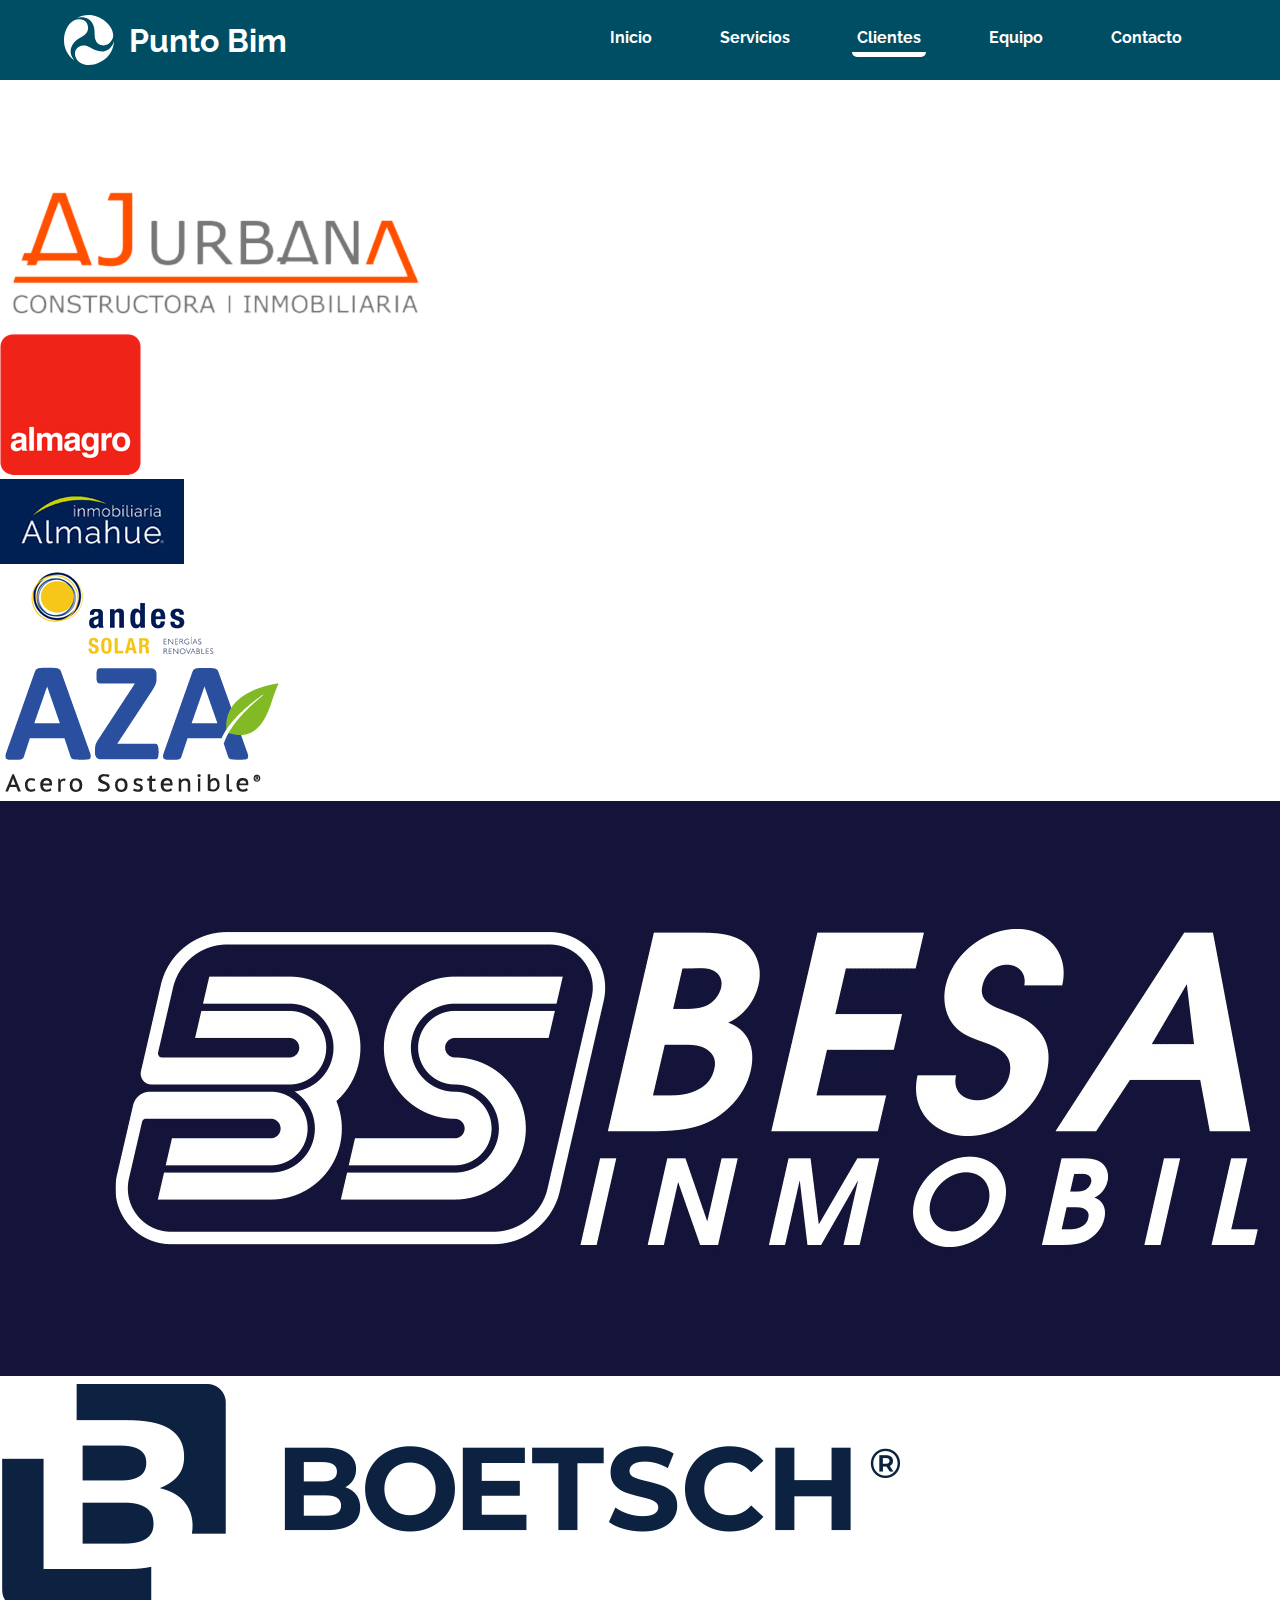
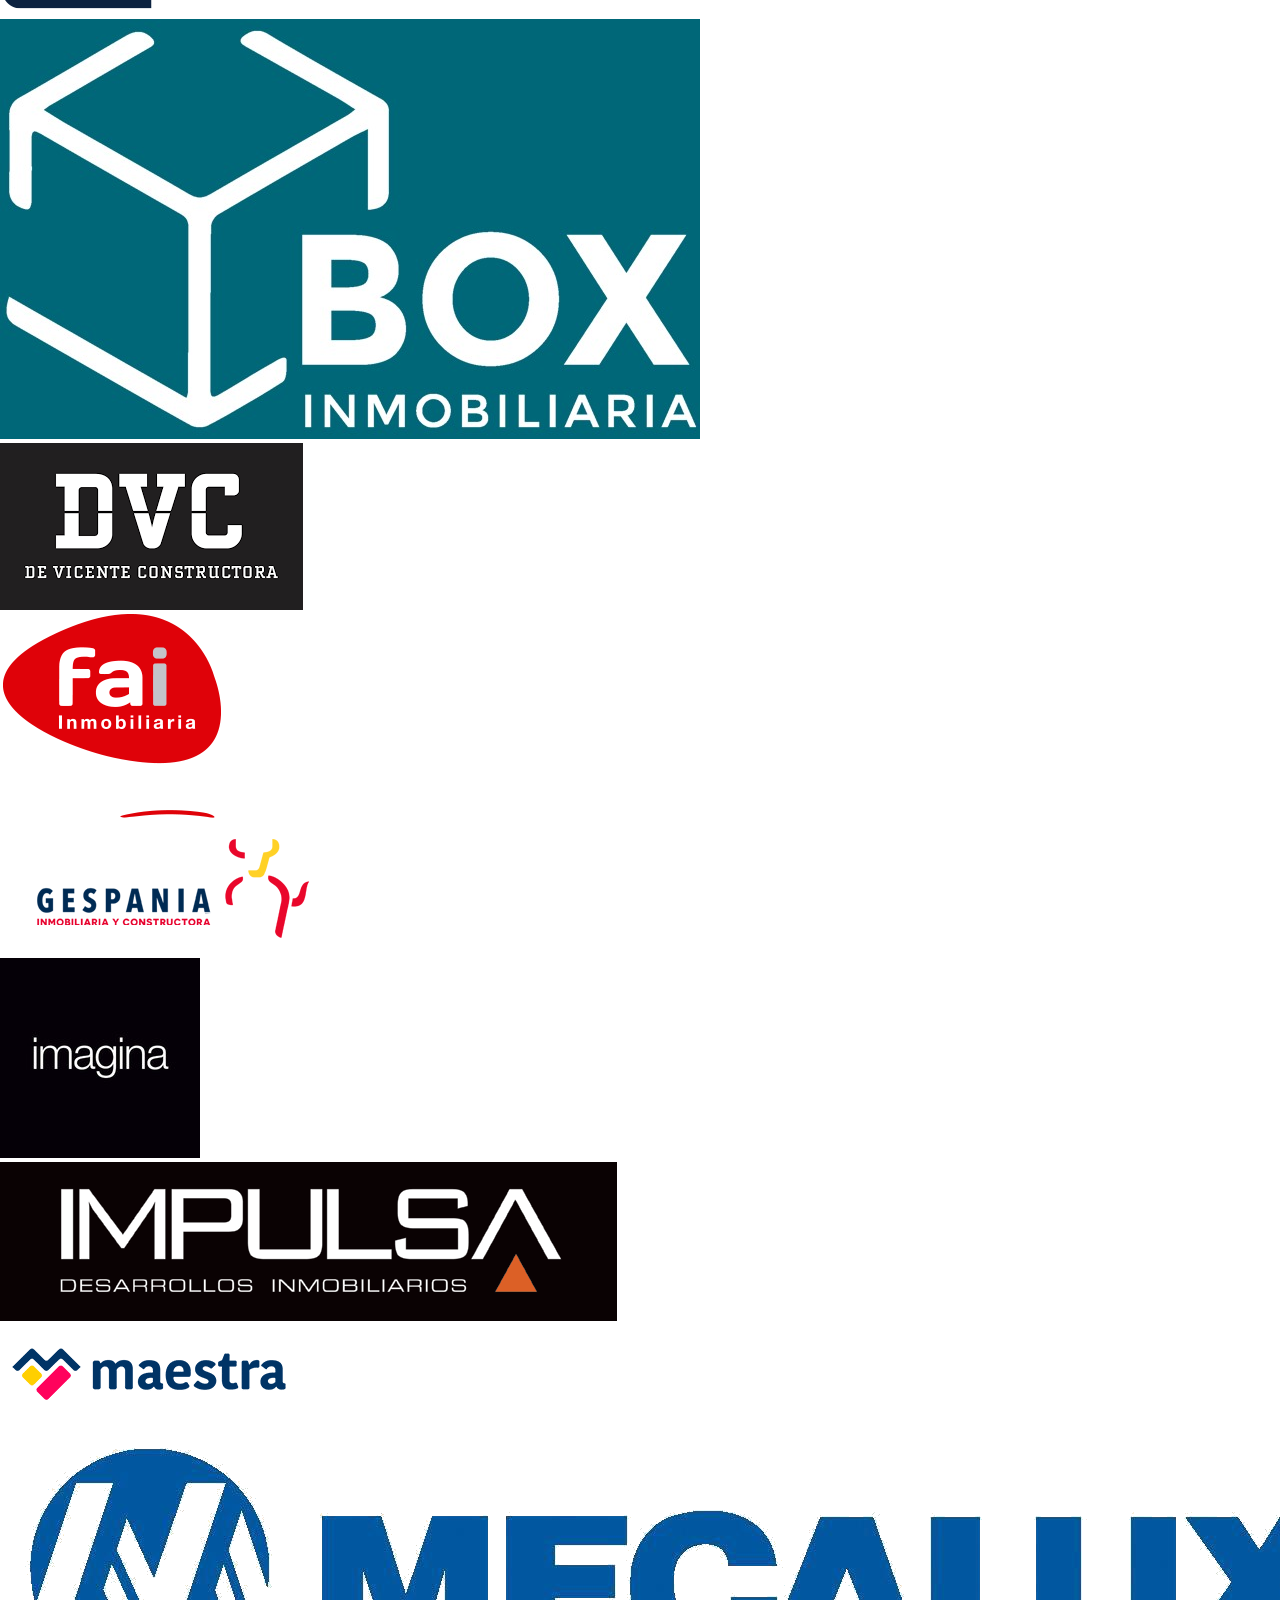
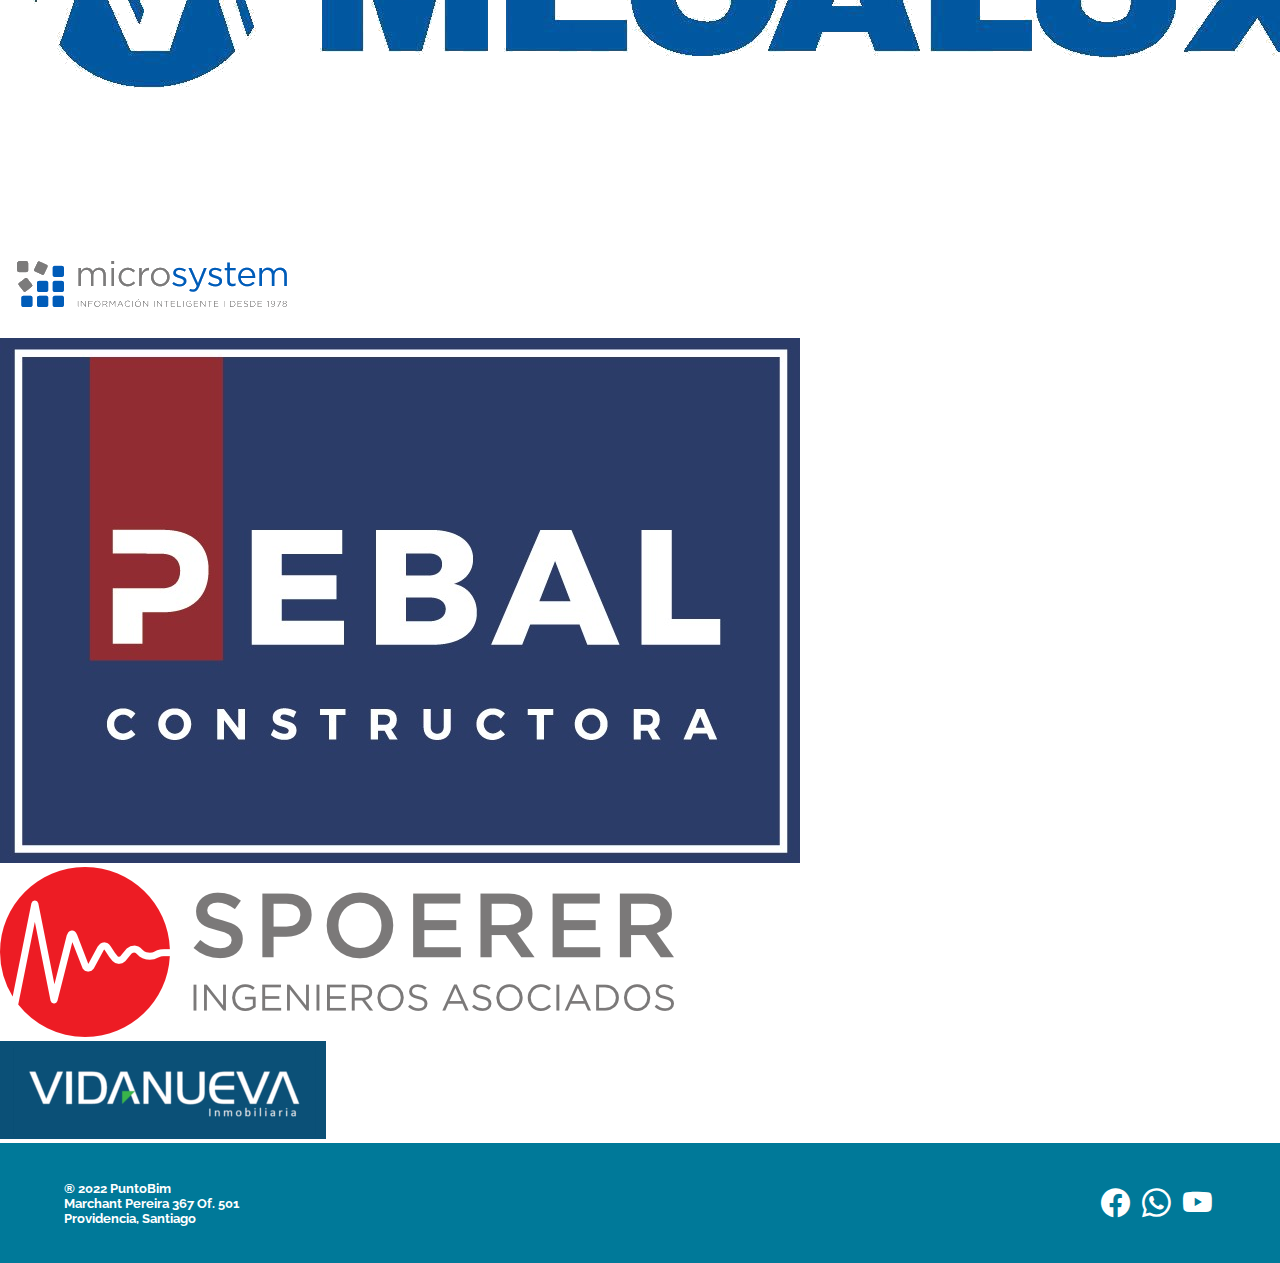
==== commit 34b01e28: "Inicio transformacion a Saas" ====
--- a/pages/clientes.html
+++ b/pages/clientes.html
@@ -114,9 +114,9 @@
             <h5>Providencia, Santiago</h5>
         </div>
         <div>
-            <i class="bi bi-facebook"></i>
-            <i class="bi bi-whatsapp"></i>
-            <i class="bi bi-youtube"></i>
+            <a href="https://www.facebook.com" target=”_blank”><i class="bi bi-facebook"></i></a>
+            <a href="https://wa.me/56998868110" target=”_blank”><i class="bi bi-whatsapp"></i></a>
+            <a href="https://www.youtube.com" target=”_blank”><i class="bi bi-youtube"></i></a>
         </div>
     </footer>
 </body>
--- a/css/styles.css
+++ b/css/styles.css
@@ -1,580 +1,228 @@
-:root{
-    --color-primario:#004E64;
-    --color-secundario:#007999;
-}
-
-*{
-    padding:0;
-    margin:0;
-    box-sizing: border-box;
-}
-
-html{
-    font-family: 'Raleway', sans-serif;
-}
-
-a{
-    text-decoration: none;
-    color: inherit;
-}
-
-
-body{
-    min-width: 320px; /* Para no distorsionar pagina en pantallas muy pequeñas */
-}
-
-/* --------------------Titulos---------------------------- */
-.titulo{
-    font-size: 2.5rem;
-    text-align: center;
-    /* text-transform: uppercase; */
-    color: white;
-    text-align: left;
-    /* width: 400px; */
-}
-.subtitulo{
-    font-size: 1.8rem;
+* {
+  padding: 0;
+  margin: 0;
+  box-sizing: border-box;
+}
+
+a {
+  text-decoration: none;
+  color: inherit;
+}
+
+body {
+  min-width: 320px;
+}
+
+html {
+  font-family: "Raleway", sans-serif;
+}
+
+.titulo {
+  font-size: 2.5rem;
+  text-align: center;
+  color: white;
+  text-align: left;
+}
+@media (min-width: 768px) {
+  .titulo {
+    font-size: 3rem;
+  }
+}
+
+.subtitulo {
+  font-size: 1.8rem;
+  text-align: left;
+  color: white;
+}
+@media (min-width: 768px) {
+  .subtitulo {
+    font-size: 2rem;
     text-align: left;
     color: white;
-}
-.maxWidth400{
-    max-width: 400px;
-}
-
-@media (min-width: 768px) {
-
-    .titulo{
-        font-size: 3.0rem;
-    }
-    .subtitulo{
-        font-size: 2.0rem;
-        text-align: left;
-        color: white;
-    }
-    
-}
-/*------------------- Barra Navegacion-------------------- */
-.barraNav{
-    display: flex;
-    justify-content: space-between;
-    align-items: center;
-    padding-left: 5vw; 
-    padding-right: 5vw; 
-    height: 80px;
-    background-color: #004E64;
-    
-}
-.barraNav__logoTitulo{
-    display: flex;
-    align-items: center;
-    gap:15px;
-}
-.barraNav__titulo{
-    color: white;
-    font-size: 2rem;
-    /* white-space: nowrap; */
-    
-}
-.barraNav__lista{
-    display: none;
-}
-.bi-list{
-    font-size: 2rem;
-    color: white;
-}
-
-.bi-x{
-    font-size: 2rem;
-    color: white;
-}
-
-.navMobile__iconMenu{
-    z-index: 1;
-    transition: 0.4s all ease;
-    justify-content: end;
-}
-.navMobile__iconX{
-    z-index: 1;
-    opacity: 0;
-    position: absolute;
-    right: 5vw;
-    transition: 0.4s all ease;
-}
-
-@keyframes aparecer {
-    0%{opacity: 0;}
-    100%{opacity: 1;}
-}
-@keyframes desaparecer {
-    0%{opacity: 1;}
-    100%{opacity: 0;}
-}
-
-.navMobile{
-    top: 0;
-    right: 0;
-    height: 100vh;
-    width: 70vw;
-    position: absolute;
-    padding: 5px;
-}
-.navMobile__background{
-    display: grid;
-    justify-content: center;
-    position: fixed;
-    height: 100vh;
-    width: 100vw;
-    top: 0;
-    left: 150vw;
-    background-color: rgba(0, 0, 0, 0.70);
-    transition: 0.5s left ease;
-    
-}
-.navMobile__lista{
-    display: flex;
-    border-radius: 10px;
-    height: 80vh;
-    width: 80vw;
-    background: linear-gradient(#004E64, #007999);
+  }
+}
+
+.maxWidth400 {
+  max-width: 400px;
+}
+
+.barraNav {
+  display: flex;
+  justify-content: space-between;
+  align-items: center;
+  padding-left: 5vw;
+  padding-right: 5vw;
+  height: 80px;
+  background-color: #004E64;
+}
+.barraNav__logoTitulo {
+  display: flex;
+  align-items: center;
+  gap: 15px;
+}
+.barraNav__titulo {
+  color: white;
+  font-size: 2rem;
+}
+.barraNav__lista {
+  display: none;
+}
+@media (min-width: 768px) {
+  .barraNav__lista {
     list-style: none;
-    flex-direction: column;
-    justify-content: flex-start;
-    align-self: center;
-    gap: 100px;
-    transition: 0.5s all ease; 
-}
-
-#navMobile__checkbox{
-    display: none;
-} 
-#navMobile__checkbox:checked ~ .navMobile__background{
-    left: 0; 
-} 
-#navMobile__checkbox:checked ~ .navMobile__background >.navMobile__lista{
-    gap: 0px;
-} 
-#navMobile__checkbox:checked ~ .navMobile__iconMenu {
-    transform: rotate(90deg);
-    opacity: 0;
-} 
-#navMobile__checkbox:checked ~ .navMobile__iconX {
-    transform: rotate(90deg);
-    opacity: 1;
-    z-index: 2;
-} 
-
-
-i{
-    font-style: normal;
-}
-
-
-.navMobile__lista li{
-    font-size: 2rem;
-    margin: 10px;
-    transition: 0.5s all ease;
-}
-.navMobile__lista li:hover{
-    color:#2cb0d4 ;
-    border-left: 15px solid #2cb0d4 ;
-    border-radius: 15px; 
-}
-.navMobile__lista li:hover ~ #activeHtmlMobile{
-    color:white ;
-    border-left: 0px solid white ;
-    border-radius: 0px; 
-}
-
-
-ul li{
-    color: white;
-    font-weight: 700;
-    padding: 5px;
-}
-ul li:hover{
-    color: #007999;
-}
-#activeHtml{
-    border-bottom: 5px solid white ;
-    border-radius: 5px;
-}
-#activeHtmlMobile{
-    color:#2cb0d4 ;
-    border-left: 15px solid #2cb0d4 ;
-    border-radius: 15px; 
-    transition: 0.5s all ease;
-}
-footer{
-    height: 120px;
-    padding: 15px 5vw 15px;
-    display:flex;
-    gap: 10px;
-    justify-content: space-between;
-    align-items: center;
-    background-color: #007999;
-}
-h5{
-    font-weight: 700;
-    color:whitesmoke;
-}
-
-footer i{
-    padding: 4px;
-    font-size: 1.8rem;
-    color: white;
-}
-
-@media (min-width: 768px) {
-
-    .barraNav__lista{
-        list-style: none;
-        display: flex;
-        flex-direction: row;
-        align-self: center;
-        justify-content: space-around;
-        width: 50vw;
-    }
-    .navMobile__iconMenu{
-        display: none;
-    }
-    .navMobile__iconX{
-        display: none;
-    }
-    
-}
-
-/*------------------- Seccion Portada-------------------- */
-.portada{
-    min-height: calc(100vh - 80px - 120px);
-    background: linear-gradient(#004E64, #007999); 
-    display: grid;
-    grid-template-columns: 1fr;
-    grid-template-rows: auto auto;
-    align-items: left;
-    justify-items: start;
-    gap: 20px;
-    padding: 5vw;
-}
-.portada__titulo{
-    font-size: 2.5rem;
-    text-align: left;
-    /* text-transform: uppercase; */
-    color: white;
-    justify-self: start;
-    max-width: 400px;
-    
-}
-.portada__subtitulo{
-    font-size: 2rem;
-    text-align: center;
-    text-transform: uppercase;
-    color: white;
-}
-.portada__img{
-    width: 100%;
-    max-width: 500px;
-}
-@media (min-width: 768px) {
-
-    .portada{
-        grid-template-columns: auto auto;
-        grid-template-rows: 1fr;
-        justify-items: center;
-        align-items: center;
-    }
-    .portada__titulo{
-        font-size: 3rem;
-    }
-}
-/*------------------- Contacto-------------------- */
-
-.contacto__main{
-    display: grid;
-    grid-template-columns: auto;
-    grid-row: 1fr 1fr;
-}
-.contacto{
-    min-height: calc(100vh - 80px - 120px);
-    background: linear-gradient(#004E64, #007999); 
-    padding: 5vw;
-    width: 100%;
-}
-.contacto2{
-    min-height: calc(100vh - 80px - 120px);
-    background: #00c8ff; 
-    padding: 5vw;
-    width: 100%;
-    height: 100%;
-}
-.contacto__formulario{
-    display: flex;
-    flex-direction: column;
-    justify-content: center;
-    align-items: center;
-    padding: 10px;
-    gap: 20px;
-    width: 100%;
-}
-.contacto__label{
-    display: inline-block;
-    width: 110px;
-    color: white;
-}
-.bi-envelope{
-    color: white;
-    font-size: 2rem;
-    height: 20%;
-}
-#contacto2__titulo{
-    height: 50%;
-}
-#contacto2__mail{
-    height: 50%;
-}
-form div{
-    width: 90%;
-    display: flex;
-    align-items: center;
-    justify-content: stretch;
-    
-} 
-form h2{
-    color: white;
-    text-transform: uppercase;
-
-}
-.inputbox{
-    line-height: 30px;
-    border: 0px;
-    border-radius: 10px;
-    padding: 0px 10px ;
-    width: 100%;
-    background-color: rgba(255, 255, 255, 0.5);
-}
-.formulario__btn{
-
-    width: 100%;
-    height: 40px;
-    border: 0px;
-    border-radius: 20px;
-    background-color: #004E64;
-    color: white;
-    font-weight: 700;
-    margin: 10px;
-}
-.formulario__btn:hover{
-    border: 2px solid #004E64;
-    border-radius: 20px;
-    background-color: white;
-    color: #004E64;
-    font-weight: 700;
-    margin: 10px;
-}
-.fomulario__combobox{
-    height: 30px;
-    border: 0px;
-    border-radius: 10px;
-    width: 100%;
-    padding: 0px 10px ;
-    background-color: rgba(255, 255, 255, 0.5);
-}
-.formulario__checkbox{
-    
-    max-width: 400px;
-    width: 100%;
-    height: 30px;
-}
-@media (min-width: 768px) {
-
-    .contacto__main{
-        grid-template-columns: 1fr 1fr;
-        grid-template-rows: 1fr;
-        justify-items: center;
-        align-items: center;
-    }
-}
-/*------------------- Servicios -------------------- */
-.servicios{
-
-    min-height: calc(100vh - 80px - 120px);
-    background: linear-gradient(#004E64, #007999); 
-    display: flex;
-    flex-direction: column;
-    justify-content: flex-start;
-    align-items: flex-start;
-    padding: 5vw;
-    gap: 20px;
-}
-.servicios__contenedorTarjeta{
     display: flex;
     flex-direction: row;
-    gap: 35px;
-    flex-wrap: wrap;
-    justify-content: center;
-    height: 100%
-    
-}
-.servicios__tarjeta{
-    background-color: #ffffff7c;
-    border-radius: 20px;
-    padding: 20px;
-    width: max(250px , 20%);
-    display: flex;
-    flex-direction: column;
-    justify-content: space-between;
-    align-items: center;
-    gap: 20px;
-    box-shadow: rgba(0, 0, 0, 0.25) 0px 14px 28px, rgba(0, 0, 0, 0.22) 0px 10px 10px;
-}
-.servicios__tarjetaTitulo{
-    color: white;
-    text-align: center;
-    font-size: 1.5rem;
-}
-.servicios__tarjetaParrafo{
-    color: white;
-    text-align: center;
-    font-size: 1.2rem;
-    font-weight: 400;
-}
-.servicios__tarjetaBtn{
-    padding: 10px;
-    border: 2px solid white;
-    border-radius: 20px;
-    color: white;
-    font-weight: 700;
-}
-/*------------------- Clientes -------------------- */
-.clientes{
-    min-height: calc(100vh - 80px - 120px);
-    background: linear-gradient(#004E64, #007999); 
-    display: flex;
-    flex-direction: column;
-    justify-content: flex-start;
-    align-items: flex-start;
-    padding: 5vw;
-    gap: 20px;
-}
-.clientes__contenedorTarjeta{
-    display: grid;
-    grid-template-columns: repeat(2,1fr);
-    grid-template-rows: auto;
-    justify-content: center;
-    align-items: center;
-    gap: 20px;
-
-}
-
-.clientes__tarjeta{
-    display: flex;
-    flex-direction: column;
-    justify-content: center;
-    background-color: #ffffff7c;
-    border-radius: 15px;
-    padding: 20px;
-    width: 100%;
-    height: 100%;
-    box-shadow: rgba(0, 0, 0, 0.25) 0px 14px 28px, rgba(0, 0, 0, 0.22) 0px 10px 10px;
-    transition: 0.5s all ease;
-}
-.clientes__tarjeta:hover{
-    transform: scale(1.1);
-    }
-/* .clientes__tarjetaTitulo{
-    color: white;
-    text-align: center;
-    font-size: 1.5rem;
-} */
-.clientes__img{
-    width: 100%;
-}
-@media (min-width: 576px) {
-
-    .clientes__contenedorTarjeta{
-        grid-template-columns: repeat(3,1fr);
-    }
-}
-@media (min-width: 768px) {
-
-    .clientes__contenedorTarjeta{
-        grid-template-columns: repeat(4,1fr);
-    }
-}
-@media (min-width: 1024px) {
-
-    .clientes__contenedorTarjeta{
-        grid-template-columns: repeat(5,1fr);
-    }
-}
-@media (min-width: 1200px) {
-
-    .clientes__contenedorTarjeta{
-        grid-template-columns: repeat(6,1fr);
-    }
-}
-
-/*------------------- Equipo -------------------- */
-.equipo{
-    height: auto;
-    background: linear-gradient(#004E64, #007999); 
-    display: flex;
-    flex-direction: column;
-    justify-content: flex-start;
-    align-items: flex-start;
-    padding: 5vw;
-    gap: 20px;
-}
-.colaboradores{
-    height: auto;
-    background: linear-gradient(#004E64, #007999); 
-    display: flex;
-    flex-direction: column;
-    justify-content: flex-start;
-    align-items: flex-start;
-    padding: 5vw;
-    gap: 30px;
-}
-.equipo__parrafo{
-    color: white;
-    text-align: left;
-    font-size: 1.2rem;
-    font-weight: 400;
-}
-.imgEquipo{
-    width: 100%;
-    border-radius: 15px;
-}
-.tarjeta{
-    background-color: transparent;
-    padding: 20px;
-    border-radius: 10px;
-    width: max(30%, 350px);
-}
-.tarjeta__nombre{
-    color: white;
-    text-align: left;
-    font-size: 1.5rem;
-    font-weight: 400;
-}
-.tarjeta__cargo{
-    color: white;
-    text-align: left;
-    font-size: 1.2rem;
-    font-weight: 400;
-}
-.tarjeta__profesion{
-    color: white;
-    text-align: left;
-    font-size: 1.0rem;
-    font-weight: 400;
-}
-.tarjeta__contenedor{
-    display:flex;
-    flex-wrap: wrap;
-    justify-content: center;
-    gap: 20px;
-}
-.tarjeta__img {
-    width: 100%;
-    border-radius: 10px;
-}+    align-self: center;
+    justify-content: space-around;
+    width: 50vw;
+  }
+}
+
+.bi-list {
+  font-size: 2rem;
+  color: white;
+}
+
+.bi-x {
+  font-size: 2rem;
+  color: white;
+}
+
+.navMobile {
+  top: 0;
+  right: 0;
+  height: 100vh;
+  width: 70vw;
+  position: absolute;
+  padding: 5px;
+}
+.navMobile__iconMenu {
+  z-index: 1;
+  transition: 0.4s all ease;
+  justify-content: end;
+}
+@media (min-width: 768px) {
+  .navMobile__iconMenu {
+    display: none;
+  }
+}
+.navMobile__iconX {
+  z-index: 1;
+  opacity: 0;
+  position: absolute;
+  right: 5vw;
+  transition: 0.4s all ease;
+}
+@media (min-width: 768px) {
+  .navMobile__iconX {
+    display: none;
+  }
+}
+.navMobile__background {
+  display: grid;
+  justify-content: center;
+  position: fixed;
+  height: 100vh;
+  width: 100vw;
+  top: 0;
+  left: 150vw;
+  background-color: rgba(0, 0, 0, 0.7);
+  transition: 0.5s left ease;
+}
+.navMobile__lista {
+  display: flex;
+  border-radius: 10px;
+  height: 80vh;
+  width: 80vw;
+  background: linear-gradient(#004E64, #007999);
+  list-style: none;
+  flex-direction: column;
+  justify-content: flex-start;
+  align-self: center;
+  gap: 100px;
+  transition: 0.5s all ease;
+}
+.navMobile__lista li {
+  font-size: 2rem;
+  margin: 10px;
+  transition: 0.5s all ease;
+}
+.navMobile__lista li:hover {
+  color: #2cb0d4;
+  border-left: 15px solid #2cb0d4;
+  border-radius: 15px;
+}
+.navMobile__lista li:hover ~ #activeHtmlMobile {
+  color: white;
+  border-left: 0px solid white;
+  border-radius: 0px;
+}
+
+#navMobile__checkbox {
+  display: none;
+}
+#navMobile__checkbox:checked ~ .navMobile__background {
+  left: 0;
+}
+#navMobile__checkbox:checked ~ .navMobile__background > .navMobile__lista {
+  gap: 0px;
+}
+#navMobile__checkbox:checked ~ .navMobile__iconMenu {
+  transform: rotate(90deg);
+  opacity: 0;
+}
+#navMobile__checkbox:checked ~ .navMobile__iconX {
+  transform: rotate(90deg);
+  opacity: 1;
+  z-index: 2;
+}
+
+i {
+  font-style: normal;
+}
+
+ul li {
+  color: white;
+  font-weight: 700;
+  padding: 5px;
+}
+ul li:hover {
+  color: #007999;
+}
+
+#activeHtml {
+  border-bottom: 5px solid white;
+  border-radius: 5px;
+}
+
+#activeHtmlMobile {
+  color: #2cb0d4;
+  border-left: 15px solid #2cb0d4;
+  border-radius: 15px;
+  transition: 0.5s all ease;
+}
+
+footer {
+  height: 120px;
+  padding: 15px 5vw 15px;
+  display: flex;
+  gap: 10px;
+  justify-content: space-between;
+  align-items: center;
+  background-color: #007999;
+}
+footer i {
+  padding: 4px;
+  font-size: 1.8rem;
+  color: white;
+  transition: 0.5s all ease;
+}
+footer a:hover > i {
+  transform: scale(1.1);
+}
+footer h5 {
+  font-weight: 700;
+  color: white;
+}
+
+/*# sourceMappingURL=styles.css.map */
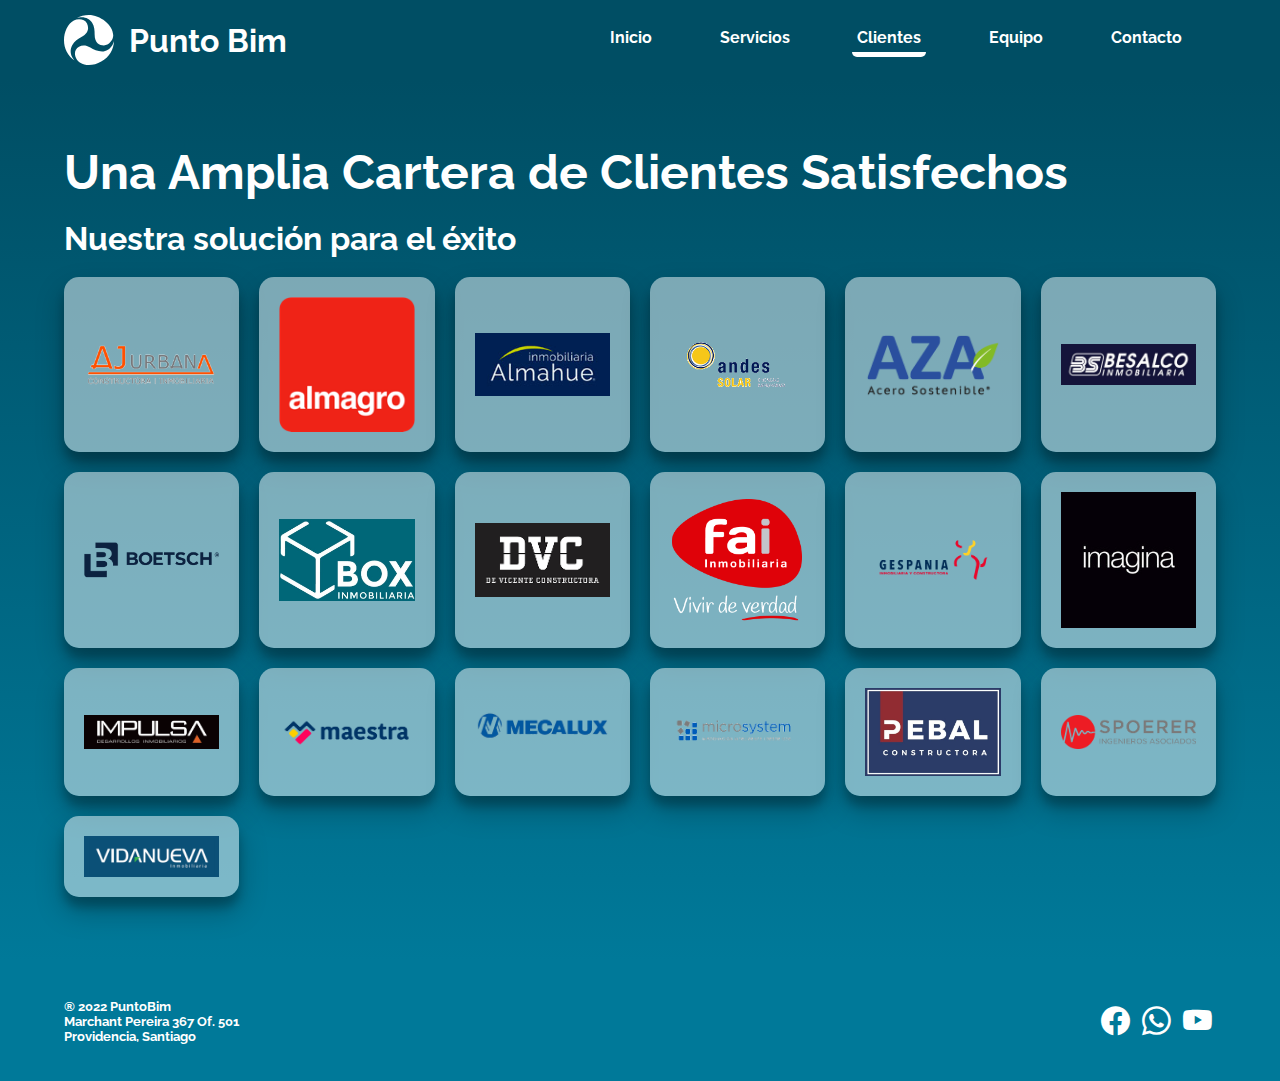
==== commit 54391f1b: "Se incorpora SEO" ====
--- a/pages/clientes.html
+++ b/pages/clientes.html
@@ -9,7 +9,8 @@
     <link href="https://fonts.googleapis.com/css2?family=Raleway:ital,wght@0,100;0,400;0,700;0,900;1,100;1,400;1,700;1,900&family=Roboto:ital,wght@0,100;0,400;0,700;1,100;1,400;1,700&display=swap" rel="stylesheet">
     <link rel="stylesheet" href="https://cdn.jsdelivr.net/npm/bootstrap-icons@1.9.1/font/bootstrap-icons.css">
     <link rel="icon" href="../assets/img/favicon.svg" type="image/x-icon" class="favicon">
-    <title>PuntoBim-Clientes</title>
+    <title>Clientes|PuntoBim</title>
+    <meta name="description" content="En Punto Bim nuestros clientes son nuestra prioridad, atrevete a formar parte de nuestro selecto grupo de Constructoras e Inmobiliarias">
 </head>
 <body>
     <header>
--- a/css/styles.css
+++ b/css/styles.css
@@ -225,4 +225,329 @@
   color: white;
 }
 
+.portada {
+  min-height: calc(100vh - 80px - 120px);
+  background: linear-gradient(#004E64, #007999);
+  display: grid;
+  grid-template-columns: 1fr;
+  grid-template-rows: auto auto;
+  align-items: left;
+  justify-items: start;
+  gap: 20px;
+  padding: 5vw;
+}
+@media (min-width: 768px) {
+  .portada {
+    grid-template-columns: auto auto;
+    grid-template-rows: 1fr;
+    justify-items: center;
+    align-items: center;
+  }
+}
+.portada__titulo {
+  font-size: 2.5rem;
+  text-align: left;
+  color: white;
+  justify-self: start;
+  max-width: 400px;
+}
+@media (min-width: 768px) {
+  .portada__titulo {
+    font-size: 3rem;
+  }
+}
+.portada__subtitulo {
+  font-size: 2rem;
+  text-align: center;
+  text-transform: uppercase;
+  color: white;
+}
+.portada__img {
+  width: 100%;
+  max-width: 500px;
+}
+
+.clientes {
+  min-height: calc(100vh - 80px - 120px);
+  background: linear-gradient(#004E64, #007999);
+  display: flex;
+  flex-direction: column;
+  justify-content: flex-start;
+  align-items: flex-start;
+  padding: 5vw;
+  gap: 20px;
+}
+.clientes__contenedorTarjeta {
+  display: grid;
+  grid-template-columns: repeat(2, 1fr);
+  grid-template-rows: auto;
+  justify-content: center;
+  align-items: center;
+  gap: 20px;
+}
+@media (min-width: 576px) {
+  .clientes__contenedorTarjeta {
+    grid-template-columns: repeat(3, 1fr);
+  }
+}
+@media (min-width: 768px) {
+  .clientes__contenedorTarjeta {
+    grid-template-columns: repeat(4, 1fr);
+  }
+}
+@media (min-width: 1024px) {
+  .clientes__contenedorTarjeta {
+    grid-template-columns: repeat(5, 1fr);
+  }
+}
+@media (min-width: 1200px) {
+  .clientes__contenedorTarjeta {
+    grid-template-columns: repeat(6, 1fr);
+  }
+}
+.clientes__tarjeta {
+  display: flex;
+  flex-direction: column;
+  justify-content: center;
+  background-color: rgba(255, 255, 255, 0.4862745098);
+  border-radius: 15px;
+  padding: 20px;
+  width: 100%;
+  height: 100%;
+  box-shadow: rgba(0, 0, 0, 0.25) 0px 14px 28px, rgba(0, 0, 0, 0.22) 0px 10px 10px;
+  transition: 0.5s all ease;
+}
+.clientes__tarjeta:hover {
+  transform: scale(1.1);
+}
+.clientes__img {
+  width: 100%;
+}
+
+.contacto {
+  min-height: calc(100vh - 80px - 120px);
+  background: linear-gradient(#004E64, #007999);
+  padding: 5vw;
+  width: 100%;
+}
+.contacto__main {
+  display: grid;
+  grid-template-columns: auto;
+  grid-row: 1fr 1fr;
+}
+@media (min-width: 768px) {
+  .contacto__main {
+    grid-template-columns: 1fr 1fr;
+    grid-template-rows: 1fr;
+    justify-items: center;
+    align-items: center;
+  }
+}
+.contacto__formulario {
+  display: flex;
+  flex-direction: column;
+  justify-content: center;
+  align-items: center;
+  padding: 10px;
+  gap: 20px;
+  width: 100%;
+}
+.contacto__label {
+  display: inline-block;
+  width: 110px;
+  color: white;
+}
+
+.contacto2 {
+  min-height: calc(100vh - 80px - 120px);
+  background: #00c8ff;
+  padding: 5vw;
+  width: 100%;
+  height: 100%;
+}
+
+.bi-envelope {
+  color: white;
+  font-size: 2rem;
+  height: 20%;
+}
+
+#contacto2__titulo {
+  height: 50%;
+}
+#contacto2__mail {
+  height: 50%;
+}
+
+form div {
+  width: 90%;
+  display: flex;
+  align-items: center;
+  justify-content: stretch;
+}
+form h2 {
+  color: white;
+  text-transform: uppercase;
+}
+
+.inputbox {
+  line-height: 30px;
+  border: 0px;
+  border-radius: 10px;
+  padding: 0px 10px;
+  width: 100%;
+  background-color: rgba(255, 255, 255, 0.5);
+}
+
+.formulario__btn {
+  width: 100%;
+  height: 40px;
+  border: 0px;
+  border-radius: 20px;
+  background-color: #004E64;
+  color: white;
+  font-weight: 700;
+  margin: 10px;
+}
+.formulario__btn:hover {
+  border: 2px solid #004E64;
+  border-radius: 20px;
+  background-color: white;
+  color: #004E64;
+  font-weight: 700;
+  margin: 10px;
+}
+.formulario__combobox {
+  height: 30px;
+  border: 0px;
+  border-radius: 10px;
+  width: 100%;
+  padding: 0px 10px;
+  background-color: rgba(255, 255, 255, 0.5);
+}
+.formulario__checkbox {
+  max-width: 400px;
+  width: 100%;
+  height: 30px;
+}
+
+.equipo {
+  height: auto;
+  background: linear-gradient(#004E64, #007999);
+  display: flex;
+  flex-direction: column;
+  justify-content: flex-start;
+  align-items: flex-start;
+  padding: 5vw;
+  gap: 20px;
+}
+.equipo__parrafo {
+  color: white;
+  text-align: left;
+  font-size: 1.2rem;
+  font-weight: 400;
+}
+
+.colaboradores {
+  height: auto;
+  background: linear-gradient(#004E64, #007999);
+  display: flex;
+  flex-direction: column;
+  justify-content: flex-start;
+  align-items: flex-start;
+  padding: 5vw;
+  gap: 30px;
+}
+
+.imgEquipo {
+  width: 100%;
+  border-radius: 15px;
+}
+
+.tarjeta {
+  background-color: transparent;
+  padding: 20px;
+  border-radius: 10px;
+  width: max(30%, 350px);
+}
+.tarjeta__nombre {
+  color: white;
+  text-align: left;
+  font-size: 1.5rem;
+  font-weight: 400;
+}
+.tarjeta__cargo {
+  color: white;
+  text-align: left;
+  font-size: 1.2rem;
+  font-weight: 400;
+}
+.tarjeta__profesion {
+  color: white;
+  text-align: left;
+  font-size: 1rem;
+  font-weight: 400;
+}
+.tarjeta__contenedor {
+  display: flex;
+  flex-wrap: wrap;
+  justify-content: center;
+  gap: 20px;
+}
+.tarjeta__img {
+  width: 100%;
+  border-radius: 10px;
+}
+
+.servicios__tarjetaBtn {
+  padding: 10px;
+  border: 2px solid white;
+  border-radius: 20px;
+  color: white;
+  font-weight: 700;
+}
+
+.servicios__tarjeta {
+  background-color: rgba(255, 255, 255, 0.4862745098);
+  border-radius: 20px;
+  padding: 20px;
+  width: max(250px, 20%);
+  display: flex;
+  flex-direction: column;
+  justify-content: space-between;
+  align-items: center;
+  gap: 20px;
+  box-shadow: rgba(0, 0, 0, 0.25) 0px 14px 28px, rgba(0, 0, 0, 0.22) 0px 10px 10px;
+}
+
+.servicios {
+  min-height: calc(100vh - 80px - 120px);
+  background: linear-gradient(#004E64, #007999);
+  display: flex;
+  flex-direction: column;
+  justify-content: flex-start;
+  align-items: flex-start;
+  padding: 5vw;
+  gap: 20px;
+}
+.servicios__contenedorTarjeta {
+  display: flex;
+  flex-direction: row;
+  justify-content: center;
+  gap: 35px;
+  flex-wrap: wrap;
+  height: 100%;
+}
+.servicios__tarjetaTitulo {
+  color: white;
+  text-align: center;
+  font-size: 1.5rem;
+}
+.servicios__tarjetaParrafo {
+  color: white;
+  text-align: center;
+  font-size: 1.2rem;
+  font-weight: 400;
+}
+
 /*# sourceMappingURL=styles.css.map */
